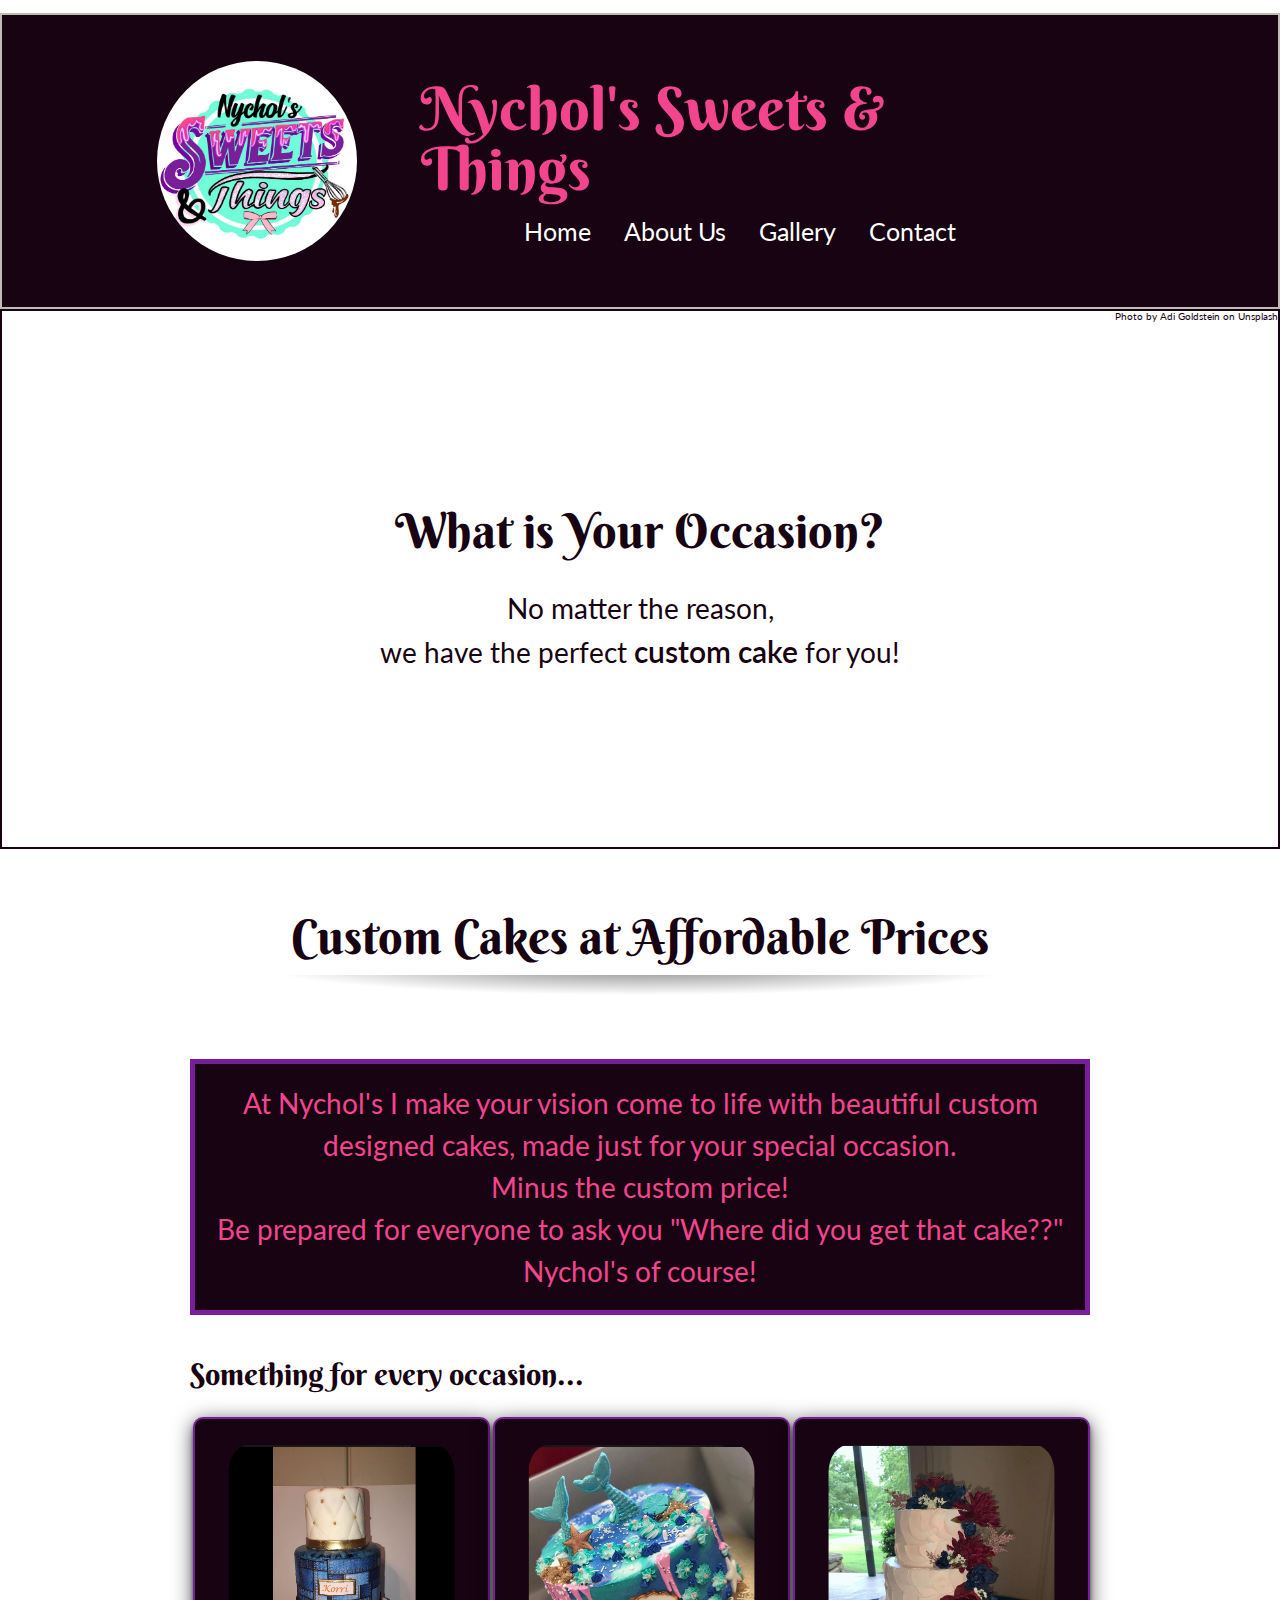
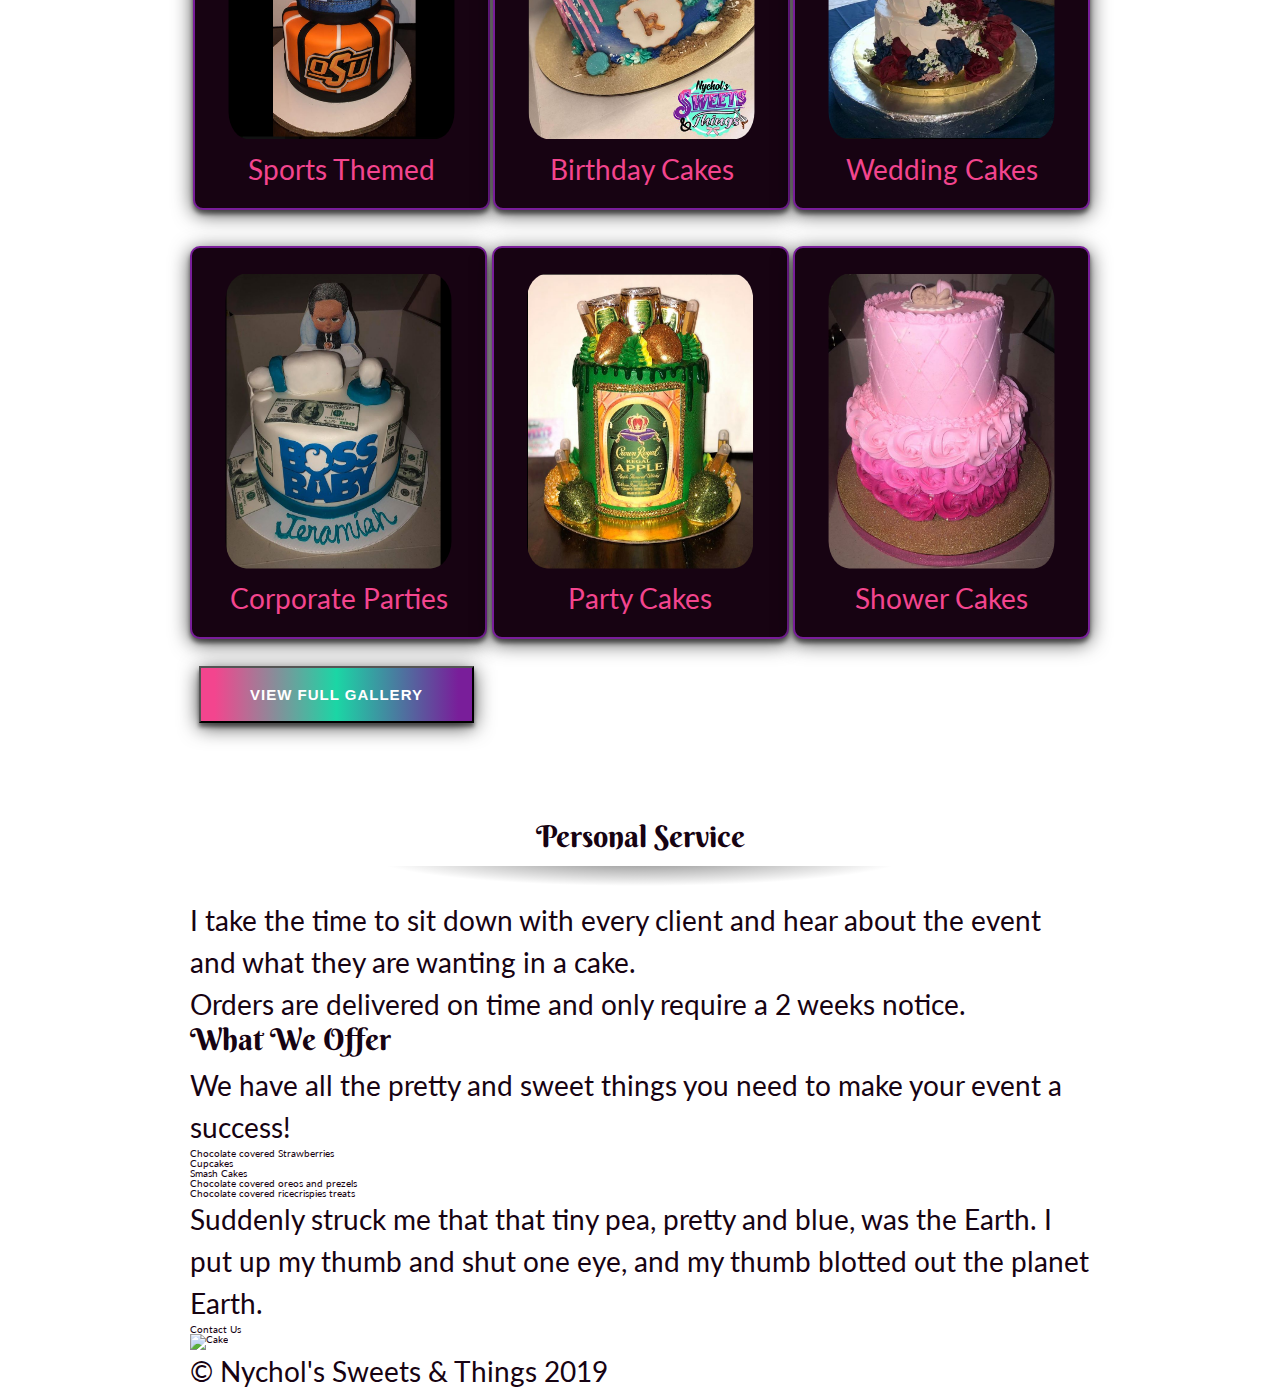
==== index.html @ e19915ef "gallery pg started header and nav" ====
<!DOCTYPE html>
<html lang="en">
  <head>
    <meta charset="utf-8">
    <meta name="viewport" content="width=device-width, initial-scale=1.0">
    <title>Nychol's Sweets & Things</title>
    <link href="https://fonts.googleapis.com/css?family=Berkshire+Swash|Lato&display=swap" rel="stylesheet">
    <link href="css/index.css" rel="stylesheet">
  </head>



 <!-- navigation -->
  <section class="nav-bar-container">
    <img class='logo' src="./resources/nycholsLogo.png" alt="Nychol's Sweets Logo"/>
    <div class='nav-bar'>
      <h1>Nychol's Sweets & Things</h1>
        <nav>
           <a href="index.html">Home</a>
           <a href="about.html">About Us</a>
           <a href="gallery.html">Gallery</a>
           <a href="contact.html">Contact</a>
        </nav>
    </div>
  </section>

  <header class='hm-header'>
    <div class="title">
      <h2>What is Your Occasion?</h2>
      <p>No matter the reason, <br> we have the perfect <span>custom cake</span> for you!</p>  
    </div>
    <figcaption class='cap-rt'>Photo by Adi Goldstein on Unsplash</figcaption>
  </header>

  <body>
    <!-- Photo by Jason Leung on Unsplash
    
    Photo by Sharon McCutcheon on Unsplash -->
    <h2>Custom Cakes at Affordable Prices</h2>
     <hr class="shine"/>
  <section class="container home">
    <div class="intro">
      
      <p>At Nychol's I make your vision come to life with beautiful custom designed cakes, 
        made just for your special occasion. <br> Minus the custom price!</p>
      <p>Be prepared for everyone to ask you "Where did you get that cake??" 
        <br>Nychol's of course!</p>
    </div>

    <h3>Something for every occasion...</h3>

    <section class="home-cakes">
      
      <div class="cakes">
        <img src="/resources/osu-cake.png" alt="OSU theme cake">
        <p>Sports Themed</p>
      </div>
      <div class="cakes">
        <img src="/resources/sea-cake.png" alt="Under the sea themed cake">
        <p>Birthday Cakes</p>
      </div>
      <div class="cakes">  
        <img src="/resources/wedding-cake.png" alt="Wedding cake">
        <p>Wedding Cakes</p>
      </div>
      <div class="cakes">  
        <img src="/resources/boss-baby-cake.png" alt="Boss Baby themed cake">
        <p>Corporate Parties</p>
      </div>
      <div class="cakes">  
        <img src="/resources/greenapple-crown.png" alt="Green Apple Crown Royle cake">
        <p>Party Cakes</p>
      </div>
      <div class="cakes">  
        <img src="/resources/Bgirl-cake.png" alt="Pink cake for baby shower">
        <p>Shower Cakes</p>
      </div>
      <button>View Full Gallery</button>
    </section>

    <h3 class='center'>Personal Service</h3>
    <hr class="shine">
   
    <section class='service'>
      <div>
        <p>I take the time to sit down with every client and hear about the event and what they are wanting in a cake.
      </div> 
      <div>
         <p>Orders are delivered on time and only require a 2 weeks notice.</p>
      </div>
      
   </section>
    
    <section >
      <div >
        <h3>What We Offer</h3>

        <p>We have all the pretty and sweet things you need to make your event a success!</p>
        <ul>
          <li>Chocolate covered Strawberries</li>
          <li>Cupcakes</li>
          <li>Smash Cakes</li>
          <li>Chocolate covered oreos and prezels</li>
          <li>Chocolate covered ricecrispies treats</li>
        </ul>
      
        <p>Suddenly struck me that that tiny pea, pretty and blue, was the Earth. I put up my thumb and shut one eye, and my thumb blotted out the planet Earth.</p>
      
        <div class="btn">
          Contact Us
        </div>
      </div>
      
      <div>
          <img src="#" alt="Cake">
      </div>

    </section>

    <footer>
      <p>&copy; Nychol's Sweets & Things 2019</p>
    </footer>

  </div>
  </section>
</body>
</html>
---- css/index.css ----
/* http://meyerweb.com/eric/tools/css/reset/ 
   v2.0 | 20110126
   License: none (public domain)
*/
html,
body,
div,
span,
applet,
object,
iframe,
h1,
h2,
h3,
h4,
h5,
h6,
p,
blockquote,
pre,
a,
abbr,
acronym,
address,
big,
cite,
code,
del,
dfn,
em,
img,
ins,
kbd,
q,
s,
samp,
small,
strike,
strong,
sub,
sup,
tt,
var,
b,
u,
i,
center,
dl,
dt,
dd,
ol,
ul,
li,
fieldset,
form,
label,
legend,
table,
caption,
tbody,
tfoot,
thead,
tr,
th,
td,
article,
aside,
canvas,
details,
embed,
figure,
figcaption,
footer,
header,
hgroup,
menu,
nav,
output,
ruby,
section,
summary,
time,
mark,
audio,
video {
  margin: 0;
  padding: 0;
  border: 0;
  font-size: 100%;
  font: inherit;
  vertical-align: baseline;
}
/* HTML5 display-role reset for older browsers */
article,
aside,
details,
figcaption,
figure,
footer,
header,
hgroup,
menu,
nav,
section {
  display: block;
}
body {
  line-height: 1;
}
ol,
ul {
  list-style: none;
}
blockquote,
q {
  quotes: none;
}
blockquote:before,
blockquote:after,
q:before,
q:after {
  content: '';
  content: none;
}
table {
  border-collapse: collapse;
  border-spacing: 0;
}
* {
  box-sizing: border-box;
}
html {
  font-size: 62.5%;
}
html,
body {
  font-family: 'Lato', sans-serif;
  color: #170312;
}
h1,
h2,
h3,
h4,
h5 {
  font-family: 'Berkshire Swash', cursive;
  color: #170312;
}
h1 {
  font-size: 6rem;
}
h2 {
  font-size: 4.8rem;
}
h3 {
  font-size: 3rem;
}
p {
  font-size: 2.8rem;
  line-height: 1.5;
}
button {
  width: 275px;
  padding: 2%;
  margin: 1%;
  background: #f3458e;
  background: linear-gradient(90deg, #f3458e 5%, #1bd6a5 50%, #791e9a 95%);
  color: #FFFFFF;
  text-shadow: #C0BCB5;
  font-weight: 700;
  font-size: 1.5rem;
  text-transform: uppercase;
  letter-spacing: 1px;
  box-shadow: 0px 4px 4px rgba(0, 0, 0, 0.5), 0px 4px 20px rgba(0, 0, 0, 0.7);
}
button:hover {
  transform: scale(1.1);
}
.container {
  max-width: 900px;
  width: 100%;
  margin: 0 auto;
}
@media (max-width:600px) {
  .container {
    max-width: 590px;
  }
}
.nav-bar-container {
  display: flex;
  flex-direction: row;
  justify-content: center;
  align-items: center;
  border: 2px solid #C0BCB5;
  width: 100vw;
  background: #170312;
  margin-top: 1%;
}
.nav-bar-container .logo {
  width: 200px;
  height: auto;
  border-radius: 50%;
}
.nav-bar-container .nav-bar {
  display: flex;
  flex-direction: column;
  justify-content: center;
  align-items: center;
  padding: 5%;
  width: 60%;
}
@media (max-width:600px) {
  .nav-bar-container .nav-bar {
    width: 500px;
  }
}
.nav-bar-container .nav-bar h1 {
  padding-bottom: 20px;
  color: #f3458e;
}
.nav-bar-container .nav-bar a {
  font-size: 2.5rem;
  padding: 15px;
  text-decoration: none;
  color: #FFFFFF;
}
.nav-bar-container .nav-bar a:hover {
  color: #f3458e;
  text-decoration: underline;
}
.hm-header {
  background: #791e9a;
  background: linear-gradient(90deg, #791e9a 0%, #71fdd8 47%, #f3458e 100%);
  background: url(https://images.unsplash.com/photo-1530103862676-de8c9debad1d?ixlib=rb-1.2.1&auto=format&fit=crop&w=750&q=80);
  background-size: cover;
  object-fit: contain;
  height: 60vh;
  color: #170312;
  margin-bottom: 5%;
  width: 100vw;
  border: 2px solid #170312;
}
.hm-header .title {
  position: absolute;
  top: 65%;
  left: 50%;
  transform: translate(-50%, -50%);
  color: #FFFFFF;
  text-align: center;
  color: #170312;
}
.hm-header .cap-rt {
  float: right;
}
.hm-header span {
  font-weight: 600;
  font-size: 3rem;
}
.hm-header h2 {
  padding: 2%;
  margin-bottom: 4%;
}
.hm-header p {
  line-height: 1.5;
  font-size: 2.8;
}
section .home-cakes {
  display: flex;
  flex-direction: rox;
  justify-content: space-between;
  align-items: center;
  flex-wrap: wrap;
}
section .home-cakes .cakes {
  width: 33%;
  padding: 2%;
  text-align: center;
  border: 2px solid #791e9a;
  background: #170312;
  color: #f3458e;
  border-radius: 10px;
  box-shadow: #C0BCB5;
  transition: transform 0.2s;
  margin: 2% 0 2% 0;
  box-shadow: 0px 4px 4px rgba(0, 0, 0, 0.5), 0px 4px 20px rgba(0, 0, 0, 0.7);
}
section .home-cakes .cakes:hover {
  transform: scale(1.1);
}
section .home-cakes img {
  width: 90%;
  height: 300px;
  border-radius: 10%;
  padding: 1%;
  margin: 2%;
}
*:before,
*:after {
  content: '';
}
hr {
  border: 0;
  margin: 1.35em auto;
  max-width: 100%;
  background-position: 50%;
  box-sizing: border-box;
}
.shine {
  height: 20px;
  width: 60%;
  background-image: radial-gradient(farthest-side at 50% -50%, hsla(0, 0%, 0%, 0.5), hsla(0, 0%, 0%, 0));
  position: relative;
}
.shine::before {
  height: 1px;
  position: absolute;
  top: -1px;
  left: 0;
  right: 0;
  background-image: linear-gradient(90deg, hsla(0, 0%, 0%, 0), hsla(0, 0%, 0%, 0.75) 50%, hsla(0, 0%, 0%, 0));
}
h2 {
  text-align: center;
}
.container {
  margin-top: 5%;
}
.container .intro {
  background: #170312;
  border: 5px solid #791e9a;
  color: #f3458e;
  text-align: center;
  padding: 2%;
  margin-bottom: 5%;
  line-height: 1.5;
}
.container h3 {
  margin-bottom: 1%;
}
.center {
  text-align: center;
  margin-top: 10%;
  font-size: 3rem;
}
.gallery-header {
  background: #791e9a;
  background: linear-gradient(90deg, #791e9a 0%, #71fdd8 47%, #f3458e 100%);
  background: url(/resources/confetti-jason-leung-unsplash.jpg);
  background-size: cover;
  object-fit: contain;
  height: 60vh;
  color: #170312;
  margin-bottom: 5%;
  width: 100vw;
  border: 2px solid #170312;
}
.gallery-header .gallery-title {
  position: absolute;
  top: 65%;
  left: 50%;
  transform: translate(-50%, -50%);
  text-align: center;
  color: #170312;
}
.gallery-header .gallery-cap-rt {
  float: right;
}
.gallery-header .gallery-h2 {
  padding: 2%;
  margin-bottom: 4%;
}
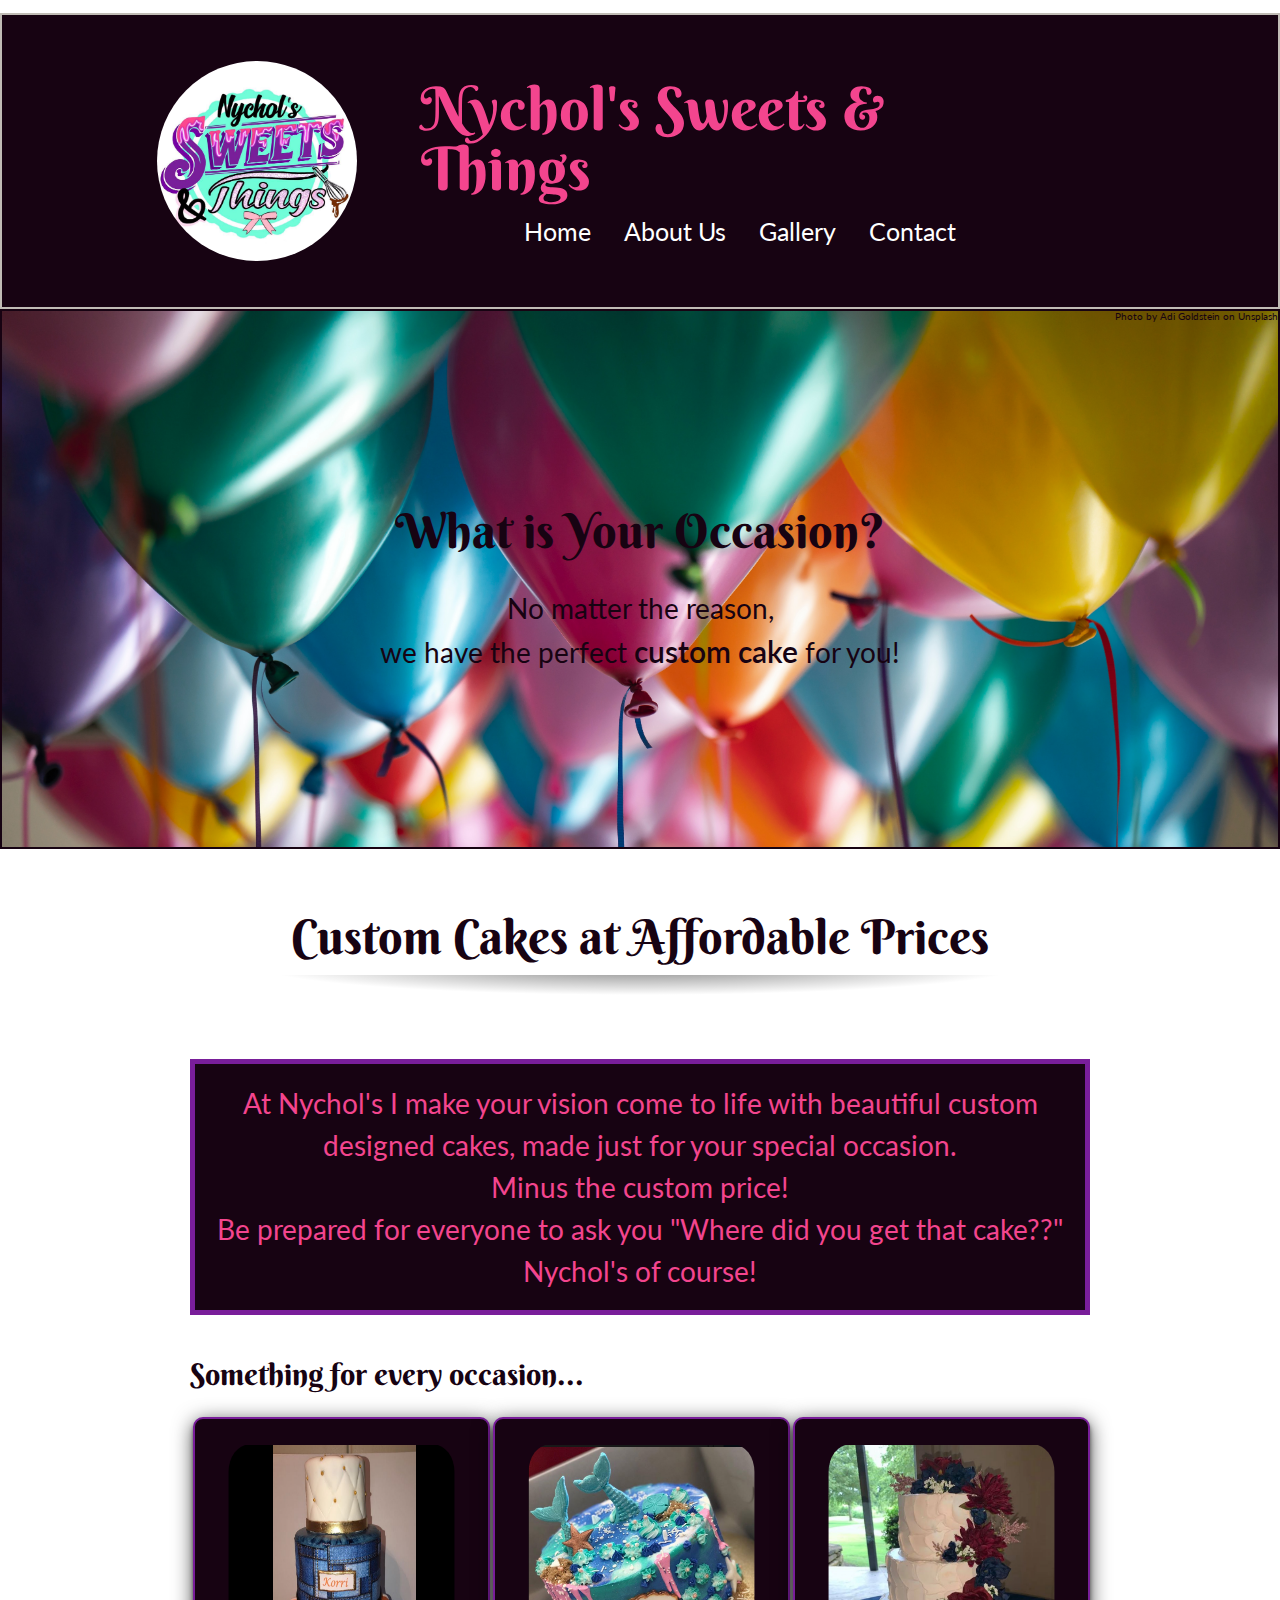
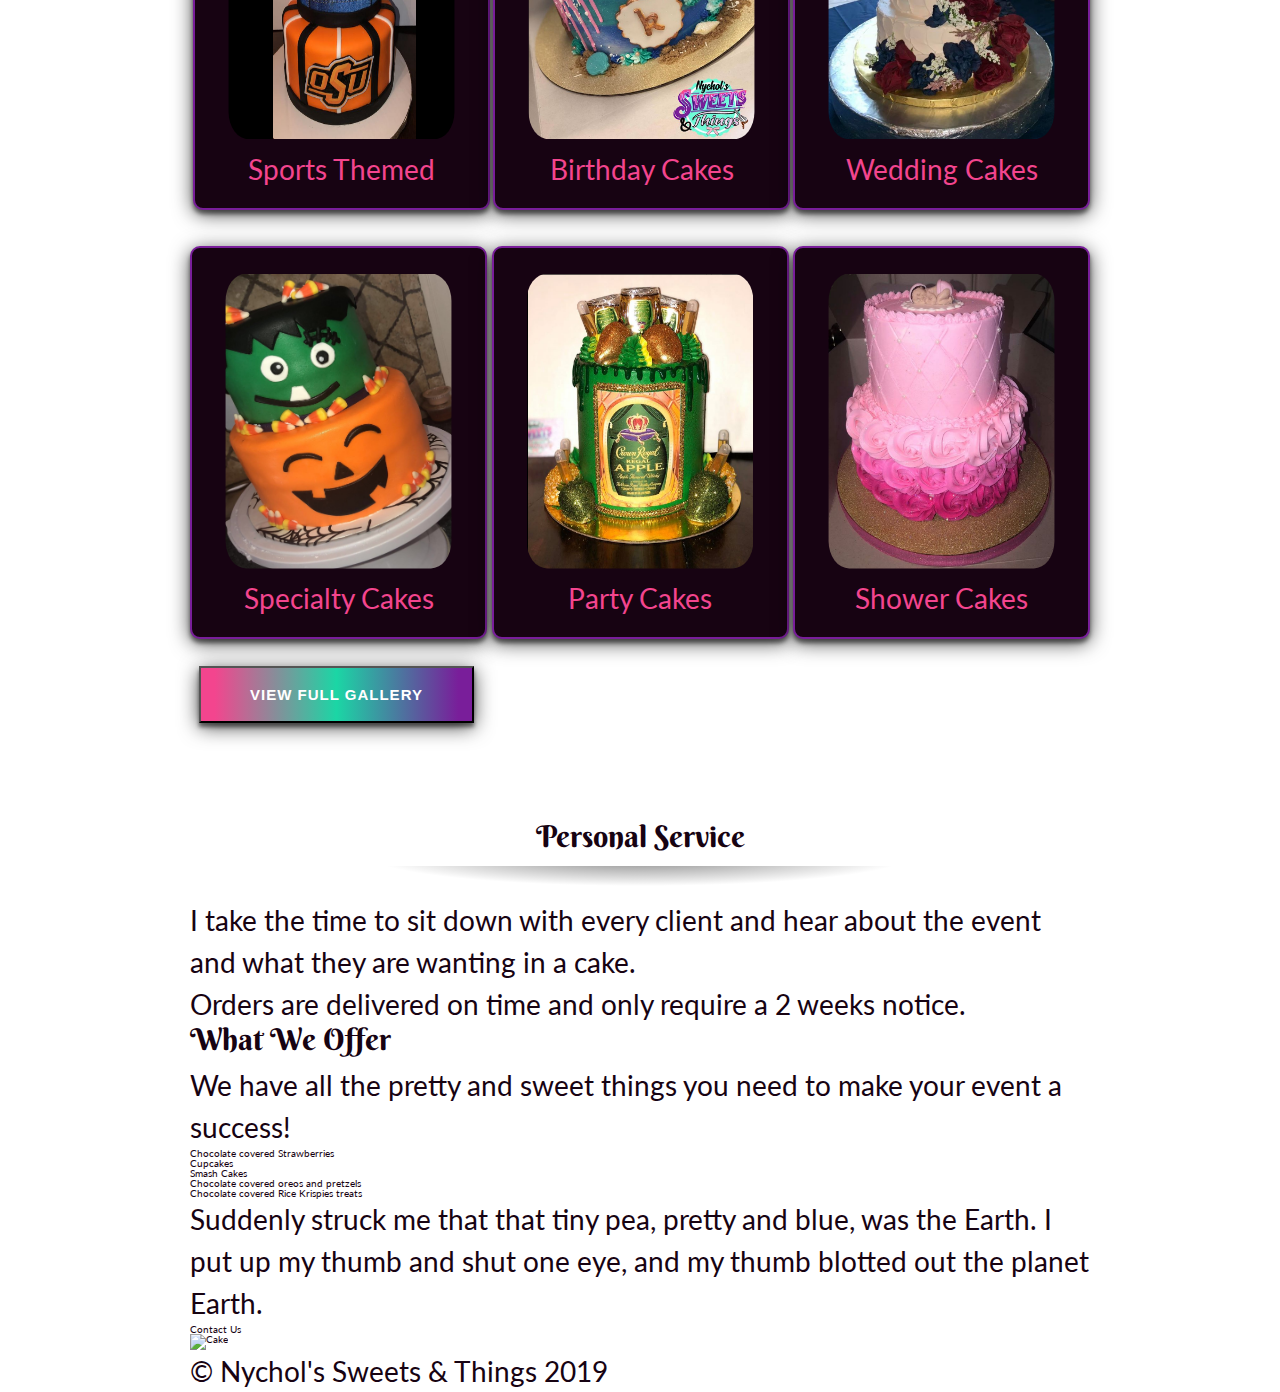
==== commit 0d9cfce9: "images added for gallery page, styled with bootstrap" ====
--- a/index.html
+++ b/index.html
@@ -12,7 +12,7 @@
 
  <!-- navigation -->
   <section class="nav-bar-container">
-    <img class='logo' src="./resources/nycholsLogo.png" alt="Nychol's Sweets Logo"/>
+    <img class='logo' src="./resources/bg-images/nycholsLogo.png" alt="Nychol's Sweets Logo"/>
     <div class='nav-bar'>
       <h1>Nychol's Sweets & Things</h1>
         <nav>
@@ -52,27 +52,27 @@
     <section class="home-cakes">
       
       <div class="cakes">
-        <img src="/resources/osu-cake.png" alt="OSU theme cake">
+        <img src="/resources/home-cakes/osu-cake.png" alt="OSU theme cake">
         <p>Sports Themed</p>
       </div>
       <div class="cakes">
-        <img src="/resources/sea-cake.png" alt="Under the sea themed cake">
+        <img src="/resources/home-cakes/sea-cake.png" alt="Under the sea themed cake">
         <p>Birthday Cakes</p>
       </div>
       <div class="cakes">  
-        <img src="/resources/wedding-cake.png" alt="Wedding cake">
+        <img src="/resources/home-cakes/wedding-cake.png" alt="Wedding cake">
         <p>Wedding Cakes</p>
       </div>
       <div class="cakes">  
-        <img src="/resources/boss-baby-cake.png" alt="Boss Baby themed cake">
-        <p>Corporate Parties</p>
+        <img src="/resources/home-cakes/hallween-cake.JPG" alt="Halloween themed cake">
+        <p>Specialty Cakes</p>
       </div>
       <div class="cakes">  
-        <img src="/resources/greenapple-crown.png" alt="Green Apple Crown Royle cake">
+        <img src="/resources/home-cakes/greenapple-crown.png" alt="Green Apple Crown Royle cake">
         <p>Party Cakes</p>
       </div>
       <div class="cakes">  
-        <img src="/resources/Bgirl-cake.png" alt="Pink cake for baby shower">
+        <img src="/resources/home-cakes/Bgirl-cake.png" alt="Pink cake for baby shower">
         <p>Shower Cakes</p>
       </div>
       <button>View Full Gallery</button>
@@ -100,8 +100,8 @@
           <li>Chocolate covered Strawberries</li>
           <li>Cupcakes</li>
           <li>Smash Cakes</li>
-          <li>Chocolate covered oreos and prezels</li>
-          <li>Chocolate covered ricecrispies treats</li>
+          <li>Chocolate covered oreos and pretzels</li>
+          <li>Chocolate covered Rice Krispies treats</li>
         </ul>
       
         <p>Suddenly struck me that that tiny pea, pretty and blue, was the Earth. I put up my thumb and shut one eye, and my thumb blotted out the planet Earth.</p>
--- a/css/index.css
+++ b/css/index.css
@@ -230,7 +230,7 @@
 .hm-header {
   background: #791e9a;
   background: linear-gradient(90deg, #791e9a 0%, #71fdd8 47%, #f3458e 100%);
-  background: url(https://images.unsplash.com/photo-1530103862676-de8c9debad1d?ixlib=rb-1.2.1&auto=format&fit=crop&w=750&q=80);
+  background: url(/resources/bg-images/balloons-adi-goldstein-unsplash.jpg);
   background-size: cover;
   object-fit: contain;
   height: 60vh;
@@ -344,7 +344,7 @@
 .gallery-header {
   background: #791e9a;
   background: linear-gradient(90deg, #791e9a 0%, #71fdd8 47%, #f3458e 100%);
-  background: url(/resources/confetti-jason-leung-unsplash.jpg);
+  background: url(/resources/bg-images/confetti-jason-leung-unsplash.jpg);
   background-size: cover;
   object-fit: contain;
   height: 60vh;
@@ -366,5 +366,21 @@
 }
 .gallery-header .gallery-h2 {
   padding: 2%;
-  margin-bottom: 4%;
-}
+  margin-bottom: 15%;
+}
+.image-gallery-section {
+  margin: 5% 2%;
+}
+.image-gallery-section .image-cards {
+  overflow: hidden;
+  margin: 2%;
+}
+.image-gallery-section .image-cards img {
+  object-fit: fill;
+  width: 250px;
+  height: 250px;
+  background: #fff;
+  box-shadow: 0px 4px 20px rgba(0, 0, 0, 0.15), 0px 4px 4px rgba(0, 0, 0, 0.05);
+  border-radius: 10%;
+  margin: 2% 0;
+}
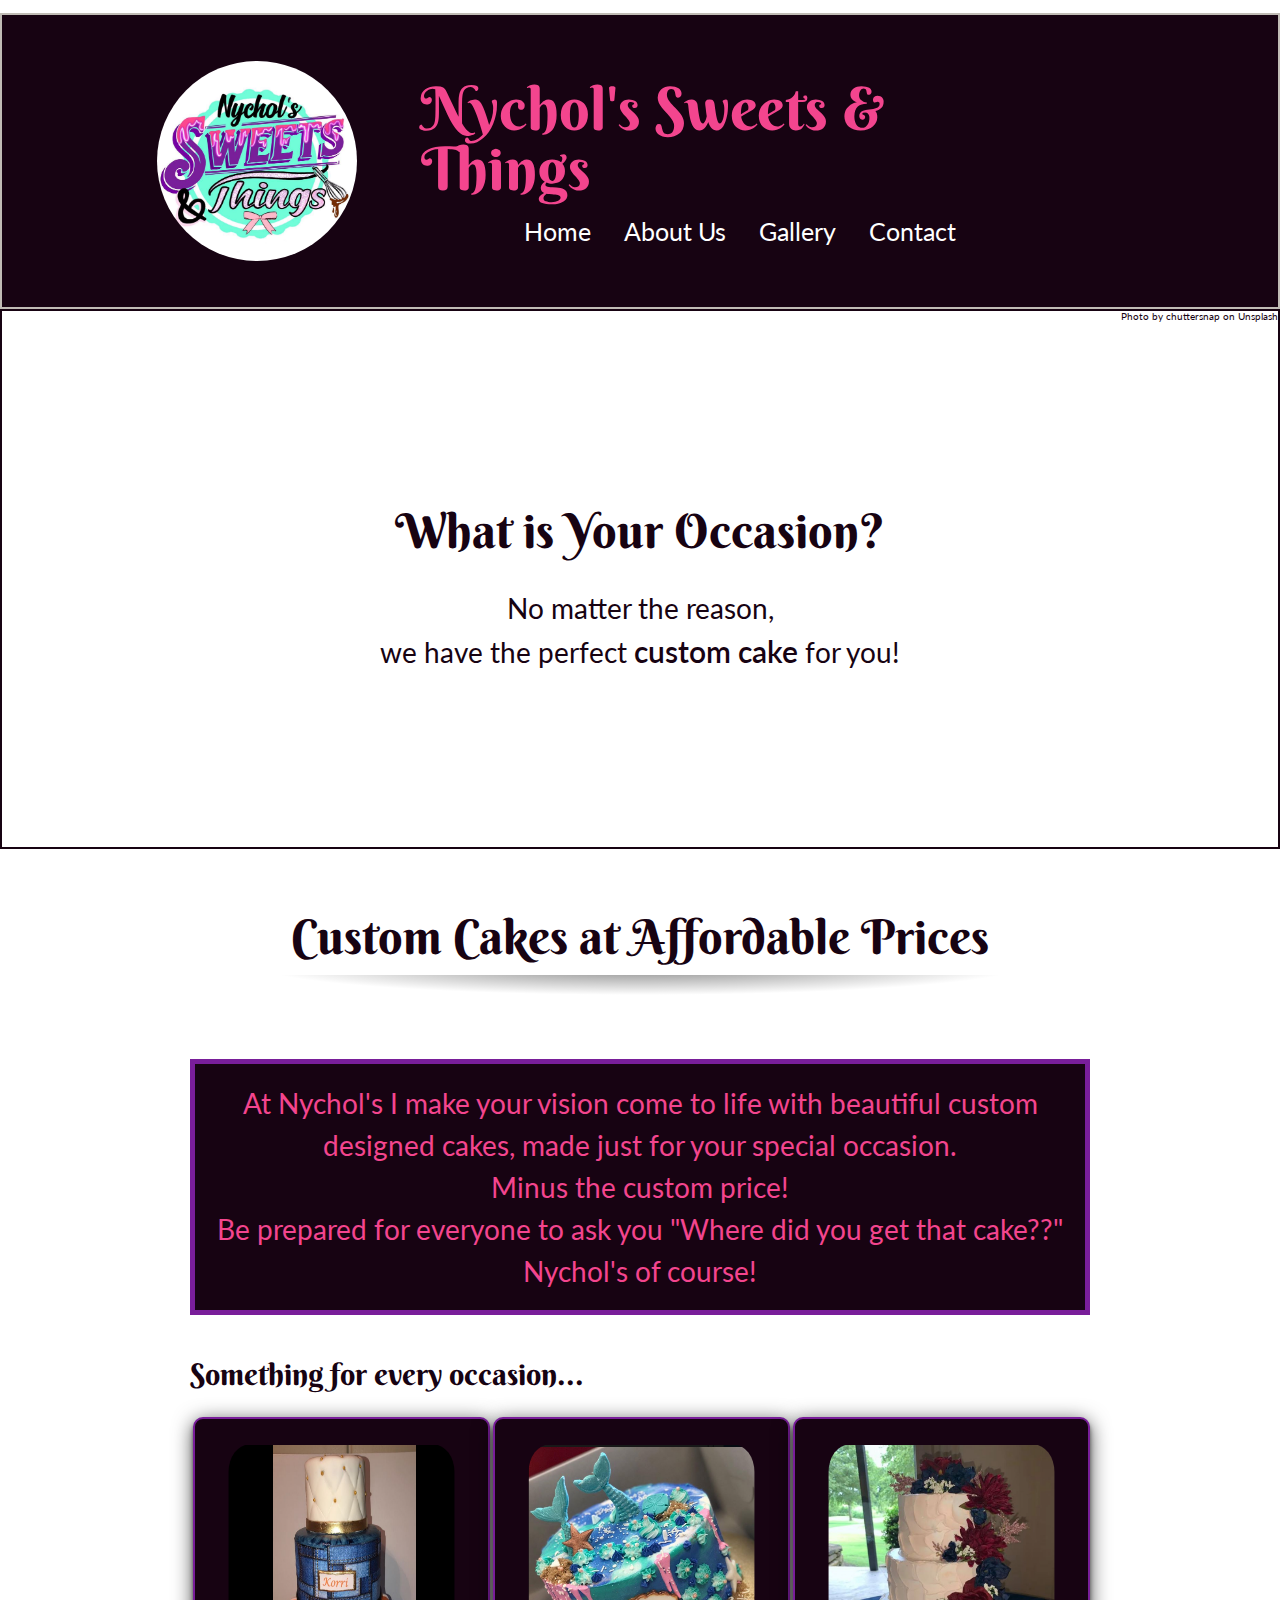
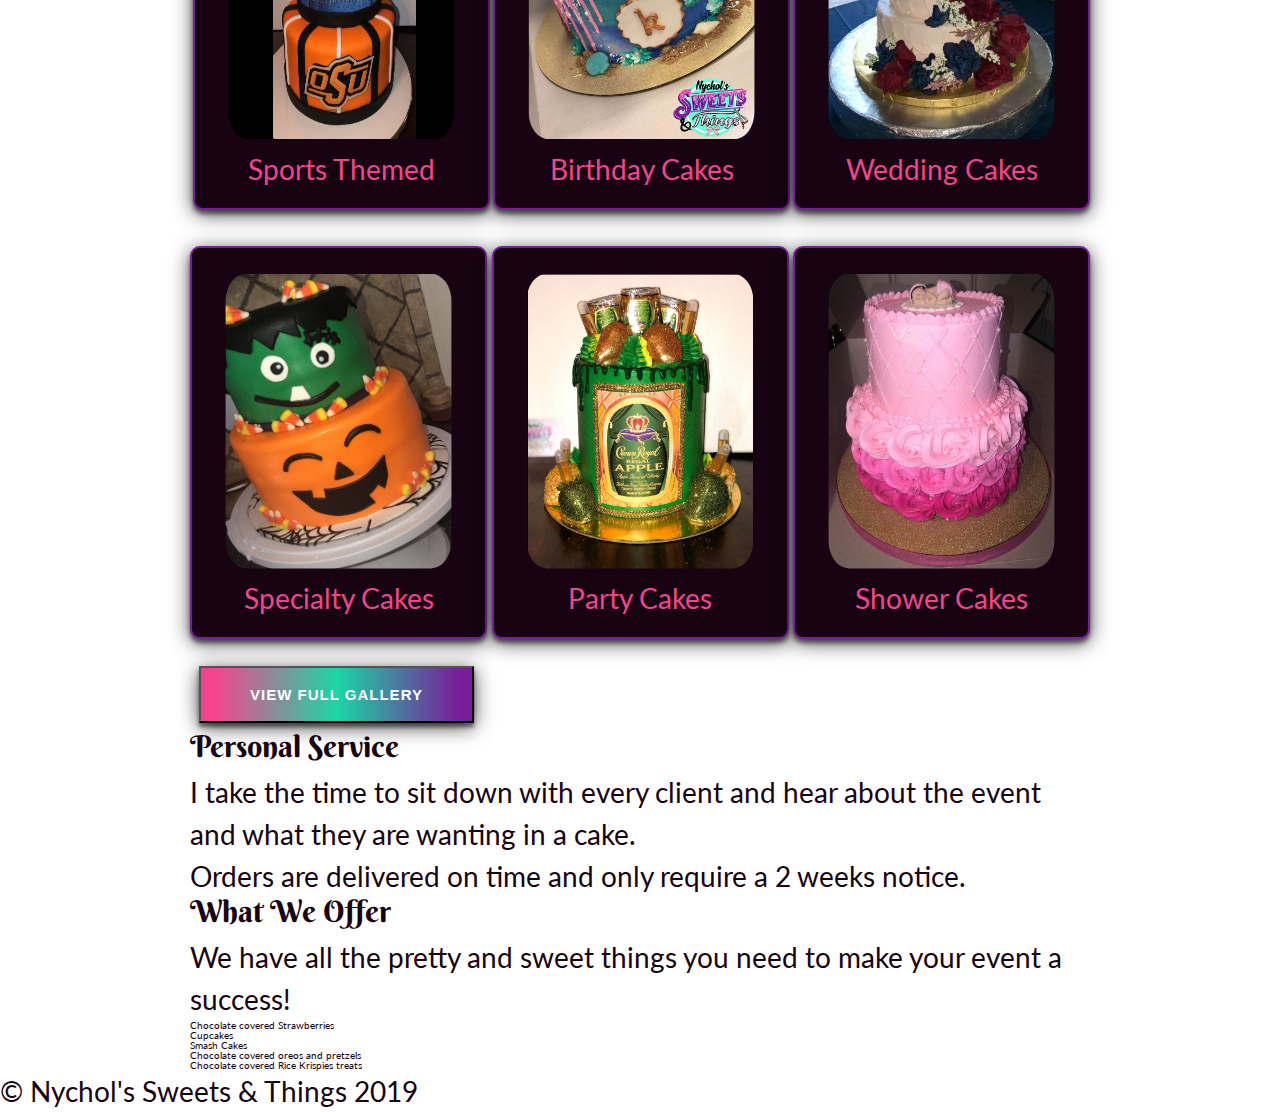
==== commit b27718d6: "styled footer, and services section" ====
--- a/index.html
+++ b/index.html
@@ -26,10 +26,10 @@
 
   <header class='hm-header'>
     <div class="title">
-      <h2>What is Your Occasion?</h2>
-      <p>No matter the reason, <br> we have the perfect <span>custom cake</span> for you!</p>  
+      <h2 class="hm-title">What is Your Occasion?</h2>
+      <p class="hm-heading-text">No matter the reason, <br> we have the perfect <span>custom cake</span> for you!</p>  
     </div>
-    <figcaption class='cap-rt'>Photo by Adi Goldstein on Unsplash</figcaption>
+    <figcaption class='cap-rt'>Photo by chuttersnap on Unsplash</figcaption>
   </header>
 
   <body>
@@ -78,23 +78,16 @@
       <button>View Full Gallery</button>
     </section>
 
-    <h3 class='center'>Personal Service</h3>
-    <hr class="shine">
-   
-    <section class='service'>
-      <div>
+    
+  <section class="service-offer-container">  
+    <div class='service'>
+      <h3 class='service-heading'>Personal Service</h3>
         <p>I take the time to sit down with every client and hear about the event and what they are wanting in a cake.
-      </div> 
-      <div>
-         <p>Orders are delivered on time and only require a 2 weeks notice.</p>
-      </div>
-      
-   </section>
+        <p>Orders are delivered on time and only require a 2 weeks notice.</p>
+    </div>
     
-    <section >
-      <div >
+    <div class='offer'>
         <h3>What We Offer</h3>
-
         <p>We have all the pretty and sweet things you need to make your event a success!</p>
         <ul>
           <li>Chocolate covered Strawberries</li>
@@ -103,25 +96,16 @@
           <li>Chocolate covered oreos and pretzels</li>
           <li>Chocolate covered Rice Krispies treats</li>
         </ul>
-      
-        <p>Suddenly struck me that that tiny pea, pretty and blue, was the Earth. I put up my thumb and shut one eye, and my thumb blotted out the planet Earth.</p>
-      
-        <div class="btn">
-          Contact Us
-        </div>
       </div>
-      
-      <div>
-          <img src="#" alt="Cake">
-      </div>
+    </div>
+  </section>
 
-    </section>
-
+    </div>
+  </section>  
     <footer>
-      <p>&copy; Nychol's Sweets & Things 2019</p>
+      <p class='copyright'>&copy; Nychol's Sweets & Things 2019</p>
     </footer>
 
-  </div>
-  </section>
+  
 </body>
 </html>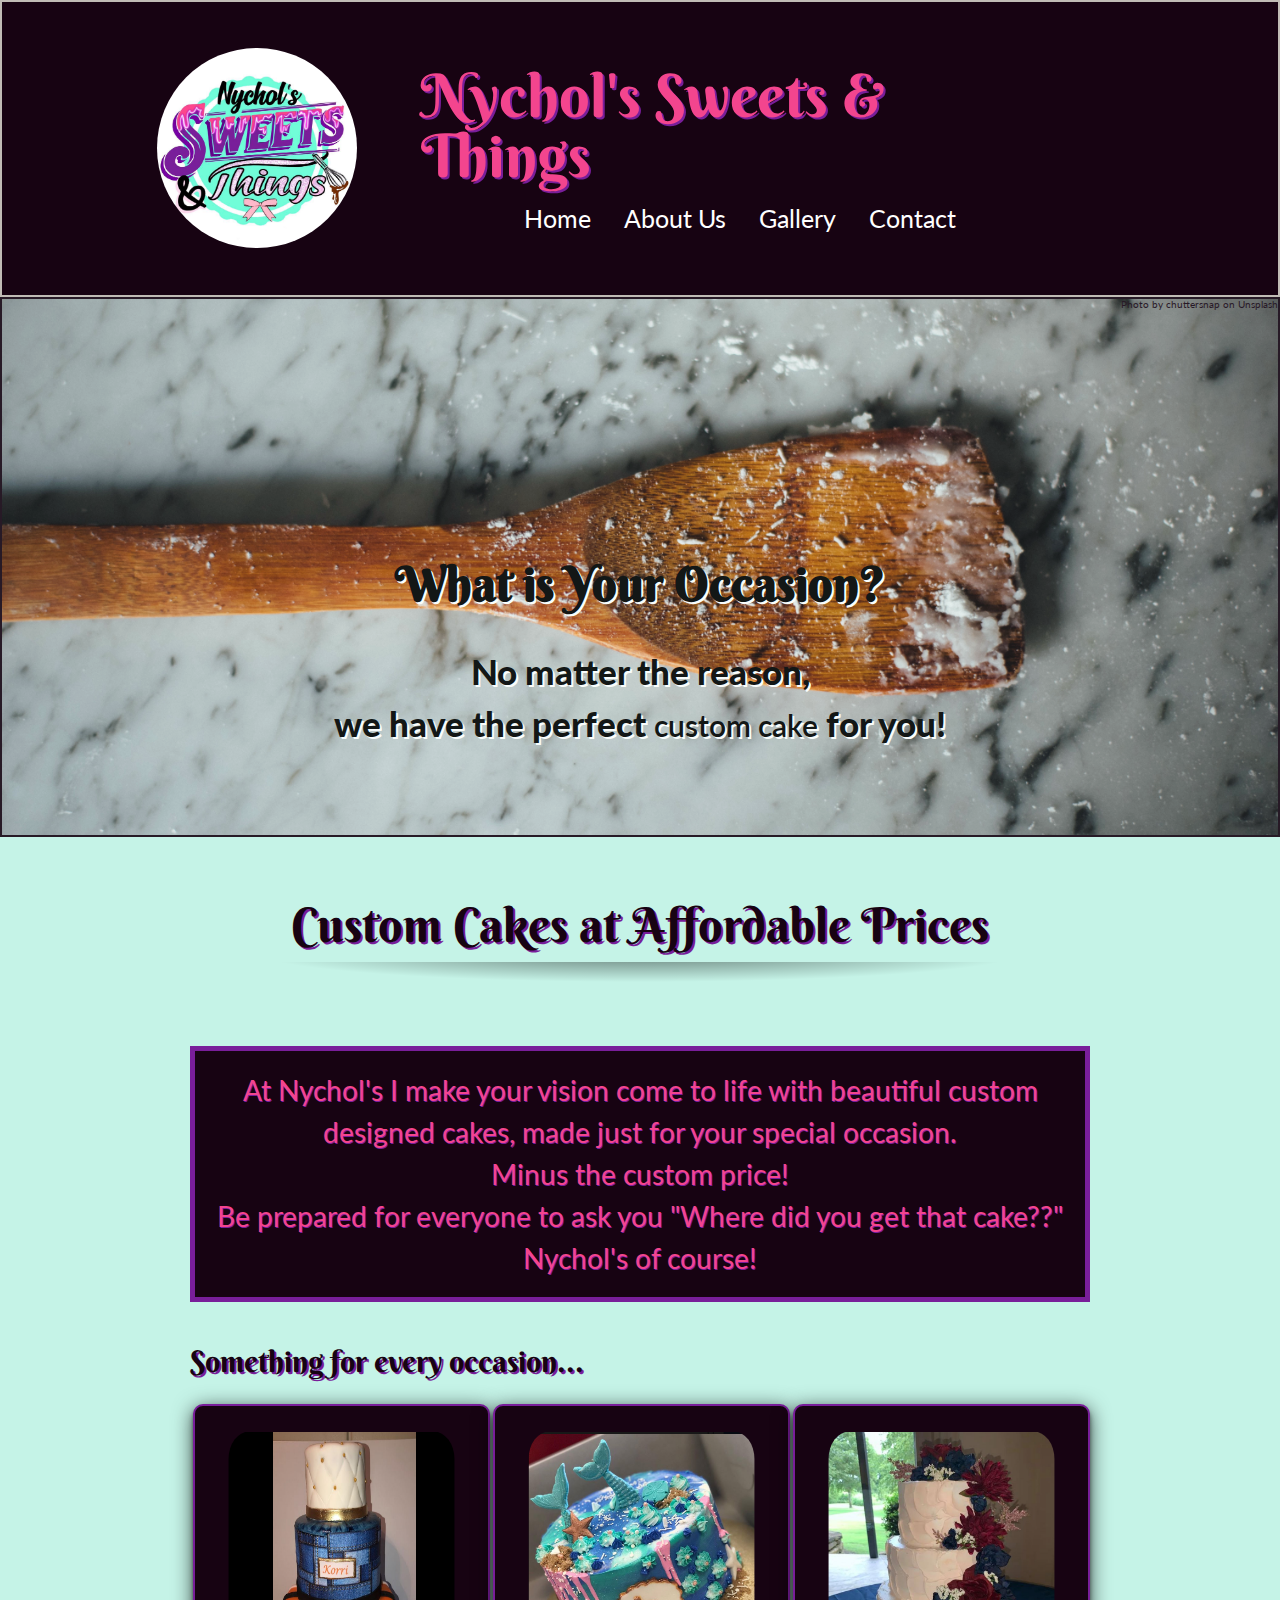
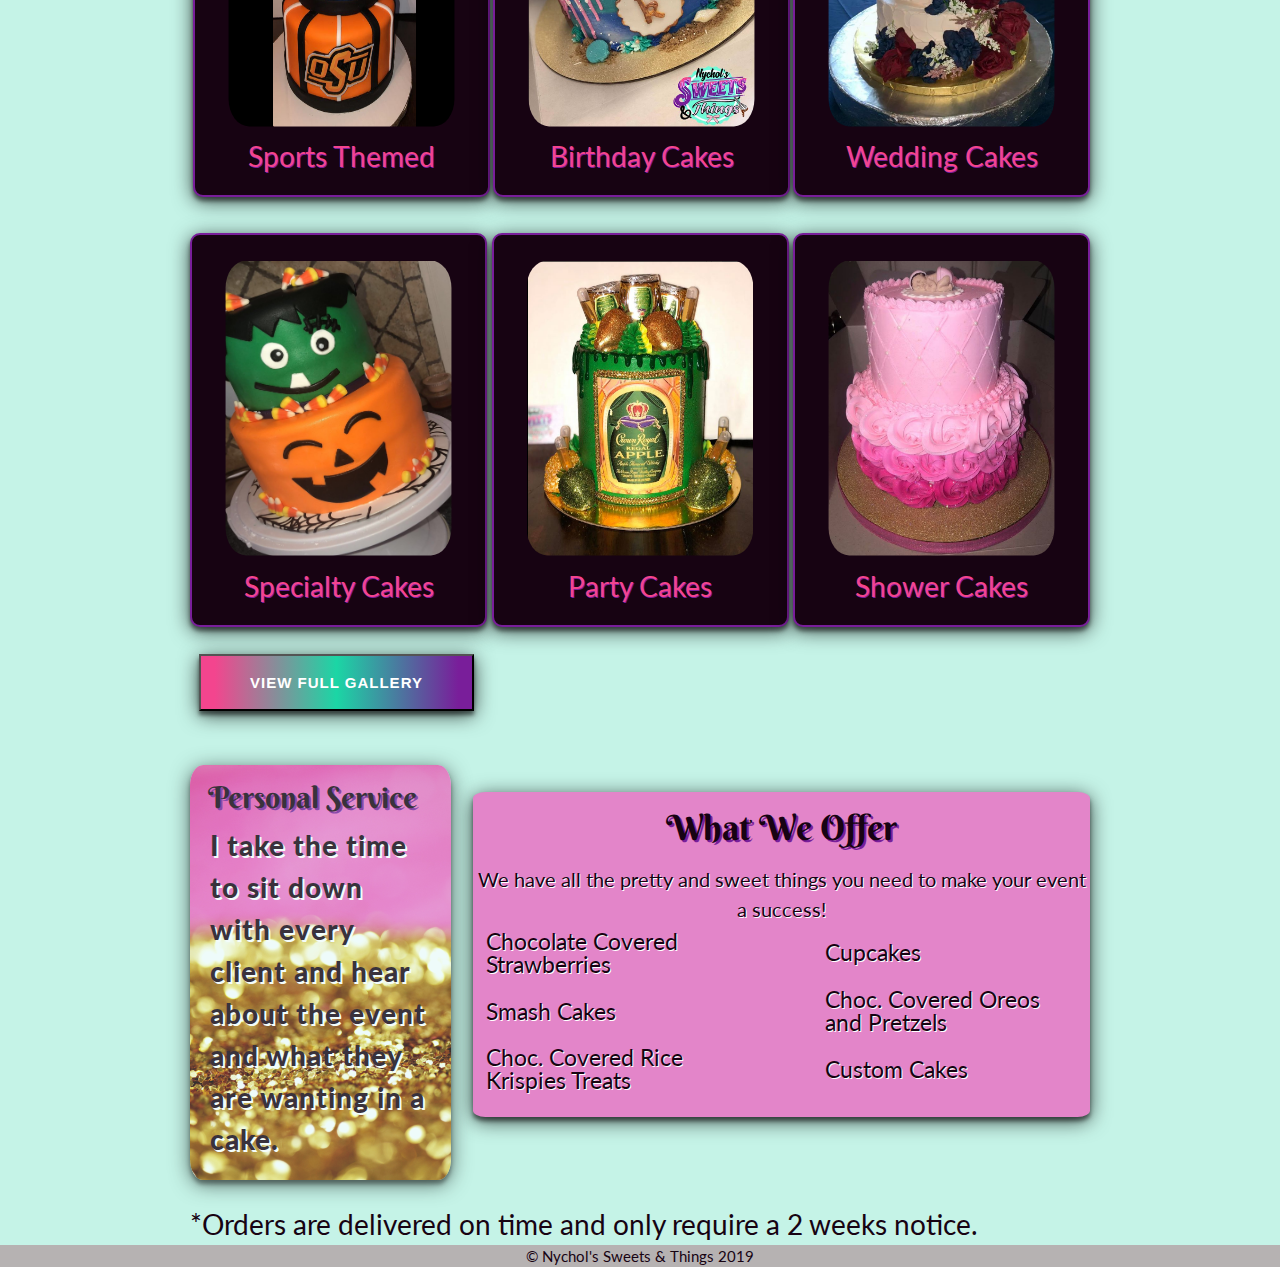
==== commit aeff4724: "finished styling offer section" ====
--- a/index.html
+++ b/index.html
@@ -83,23 +83,24 @@
     <div class='service'>
       <h3 class='service-heading'>Personal Service</h3>
         <p>I take the time to sit down with every client and hear about the event and what they are wanting in a cake.
-        <p>Orders are delivered on time and only require a 2 weeks notice.</p>
+        
     </div>
     
     <div class='offer'>
-        <h3>What We Offer</h3>
-        <p>We have all the pretty and sweet things you need to make your event a success!</p>
+        <h3 class='offer-heading'>What We Offer</h3>
+        <p class='offer-text'>We have all the pretty and sweet things you need to make your event a success!</p>
         <ul>
-          <li>Chocolate covered Strawberries</li>
-          <li>Cupcakes</li>
+          <li>Chocolate Covered Strawberries</li>
+          <li class='right'>Cupcakes</li>
           <li>Smash Cakes</li>
-          <li>Chocolate covered oreos and pretzels</li>
-          <li>Chocolate covered Rice Krispies treats</li>
+          <li class='right'>Choc. Covered Oreos and Pretzels</li>
+          <li>Choc. Covered Rice Krispies Treats</li>
+          <li class='right'>Custom Cakes</li>
         </ul>
       </div>
     </div>
   </section>
-
+  <p>*Orders are delivered on time and only require a 2 weeks notice.</p>
     </div>
   </section>  
     <footer>
--- a/css/index.css
+++ b/css/index.css
@@ -131,11 +131,13 @@
 }
 html {
   font-size: 62.5%;
+  background-color: #c5f3e7;
 }
 html,
 body {
   font-family: 'Lato', sans-serif;
   color: #170312;
+  background-color: #c5f3e7;
 }
 h1,
 h2,
@@ -144,6 +146,7 @@
 h5 {
   font-family: 'Berkshire Swash', cursive;
   color: #170312;
+  text-shadow: 2px 2px #791e9a;
 }
 h1 {
   font-size: 6rem;
@@ -193,7 +196,6 @@
   border: 2px solid #C0BCB5;
   width: 100vw;
   background: #170312;
-  margin-top: 1%;
 }
 .nav-bar-container .logo {
   width: 200px;
@@ -216,6 +218,7 @@
 .nav-bar-container .nav-bar h1 {
   padding-bottom: 20px;
   color: #f3458e;
+  text-shadow: 2px 2px #791e9a;
 }
 .nav-bar-container .nav-bar a {
   font-size: 2.5rem;
@@ -230,23 +233,29 @@
 .hm-header {
   background: #791e9a;
   background: linear-gradient(90deg, #791e9a 0%, #71fdd8 47%, #f3458e 100%);
-  background: url(/resources/bg-images/balloons-adi-goldstein-unsplash.jpg);
+  background: url(/resources/bg-images/chuttersnap-spoon-unsplash.jpg);
   background-size: cover;
-  object-fit: contain;
+  background-position: center;
+  object-fit: fill;
   height: 60vh;
-  color: #170312;
   margin-bottom: 5%;
   width: 100vw;
   border: 2px solid #170312;
+  opacity: 0.9;
 }
 .hm-header .title {
   position: absolute;
   top: 65%;
   left: 50%;
   transform: translate(-50%, -50%);
-  color: #FFFFFF;
-  text-align: center;
-  color: #170312;
+  color: black;
+  font-weight: 900;
+  text-align: center;
+  margin-top: 5%;
+}
+.hm-header .hm-title {
+  color: black;
+  font-weight: 900;
 }
 .hm-header .cap-rt {
   float: right;
@@ -258,10 +267,22 @@
 .hm-header h2 {
   padding: 2%;
   margin-bottom: 4%;
-}
-.hm-header p {
+  text-shadow: 2px 2px #ffffff;
+}
+.hm-header .hm-heading-text {
   line-height: 1.5;
-  font-size: 2.8;
+  font-size: 3.5rem;
+  font-weight: 900;
+  letter-spacing: 0.1;
+  text-shadow: 2px 2px #ffffff;
+}
+footer {
+  background-color: #b6b2b2;
+  text-align: center;
+  font-size: 0.5rem;
+}
+footer .copyright {
+  font-size: 1.5rem;
 }
 section .home-cakes {
   display: flex;
@@ -277,6 +298,7 @@
   border: 2px solid #791e9a;
   background: #170312;
   color: #f3458e;
+  text-shadow: 1px 1px #791e9a;
   border-radius: 10px;
   box-shadow: #C0BCB5;
   transition: transform 0.2s;
@@ -284,7 +306,8 @@
   box-shadow: 0px 4px 4px rgba(0, 0, 0, 0.5), 0px 4px 20px rgba(0, 0, 0, 0.7);
 }
 section .home-cakes .cakes:hover {
-  transform: scale(1.1);
+  transform: scale(1.5);
+  transition-timing-function: ease;
 }
 section .home-cakes img {
   width: 90%;
@@ -332,6 +355,7 @@
   padding: 2%;
   margin-bottom: 5%;
   line-height: 1.5;
+  text-shadow: 1px 1px #791e9a;
 }
 .container h3 {
   margin-bottom: 1%;
@@ -340,13 +364,80 @@
   text-align: center;
   margin-top: 10%;
   font-size: 3rem;
+}
+.service-offer-container {
+  display: flex;
+}
+.service-offer-container .service {
+  background-image: url(/resources/bg-images/glitter-sharon-mccutcheon-unsplash.jpg);
+  background-size: cover;
+  object-fit: fill;
+  background-position: center;
+  width: 60%;
+  margin: 2.5%;
+  padding: 2%;
+  margin-left: 0;
+  margin-top: 5%;
+  border-radius: 5%;
+  box-shadow: 0px 4px 4px rgba(0, 0, 0, 0.5), 0px 4px 20px rgba(0, 0, 0, 0.7);
+  opacity: 0.8;
+}
+.service-offer-container .service .service-heading {
+  font-size: 3rem;
+  text-shadow: 2px 2px #791e9a;
+  padding-bottom: 3%;
+  margin-bottom: 1%;
+}
+.service-offer-container .service p {
+  font-weight: 900;
+  font-size: 2.8rem;
+  text-shadow: 2px 2px #FFFFFF;
+  letter-spacing: 1px;
+  padding: 1%;
+}
+.service-offer-container .offer {
+  background-color: #E385C9;
+  margin-top: 8%;
+  border-radius: 2%;
+  box-shadow: 0px 4px 4px rgba(0, 0, 0, 0.5), 0px 4px 20px rgba(0, 0, 0, 0.7);
+  height: 325px;
+}
+.service-offer-container .offer .offer-heading {
+  text-align: center;
+  padding: 2%;
+  margin: 1%;
+  font-size: 3.5rem;
+}
+.service-offer-container .offer .offer-text {
+  text-align: center;
+  font-size: 2rem;
+  text-shadow: 1px 1px #FFFFFF;
+}
+.service-offer-container .offer ul {
+  display: flex;
+  flex-direction: row;
+  flex-wrap: wrap;
+  justify-content: flex-start;
+  align-items: center;
+}
+.service-offer-container .offer ul li {
+  width: 40%;
+  font-size: 2.3rem;
+  text-shadow: 1px 1px #FFFFFF;
+  padding: 1%;
+  letter-spacing: 0;
+  margin-left: 1%;
+}
+.service-offer-container .offer ul .right {
+  margin-left: 15%;
 }
 .gallery-header {
   background: #791e9a;
   background: linear-gradient(90deg, #791e9a 0%, #71fdd8 47%, #f3458e 100%);
-  background: url(/resources/bg-images/confetti-jason-leung-unsplash.jpg);
+  background: url(/resources/speciality-cakes/FB-field-cake.JPG);
   background-size: cover;
-  object-fit: contain;
+  background-position: center;
+  object-fit: fill;
   height: 60vh;
   color: #170312;
   margin-bottom: 5%;
@@ -361,12 +452,17 @@
   text-align: center;
   color: #170312;
 }
-.gallery-header .gallery-cap-rt {
-  float: right;
-}
 .gallery-header .gallery-h2 {
   padding: 2%;
   margin-bottom: 15%;
+  text-shadow: 2px 2px #FFFFFF;
+  font-weight: 900;
+  font-size: 4rem;
+}
+.gallery-header .gallery-heading-text {
+  font-weight: bold;
+  text-shadow: 2px 2px #FFFFFF;
+  font-size: 3rem;
 }
 .image-gallery-section {
   margin: 5% 2%;
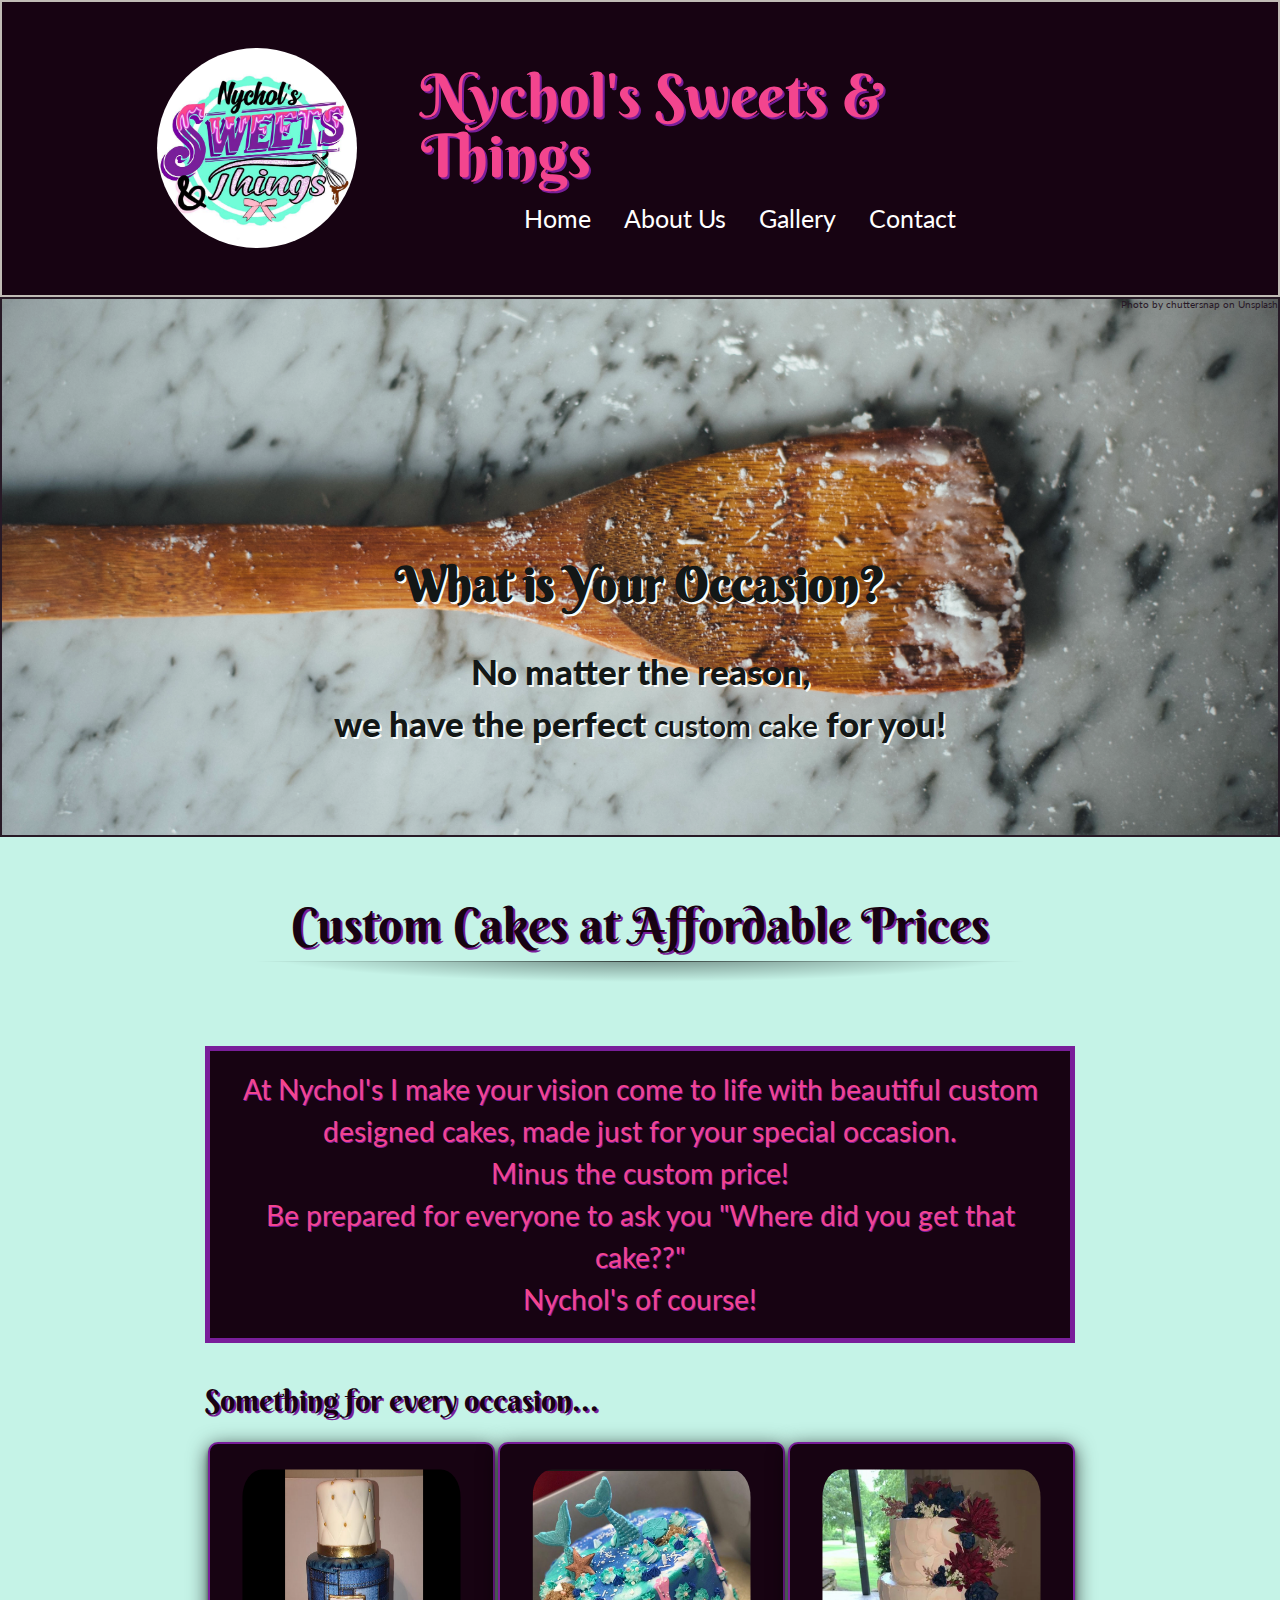
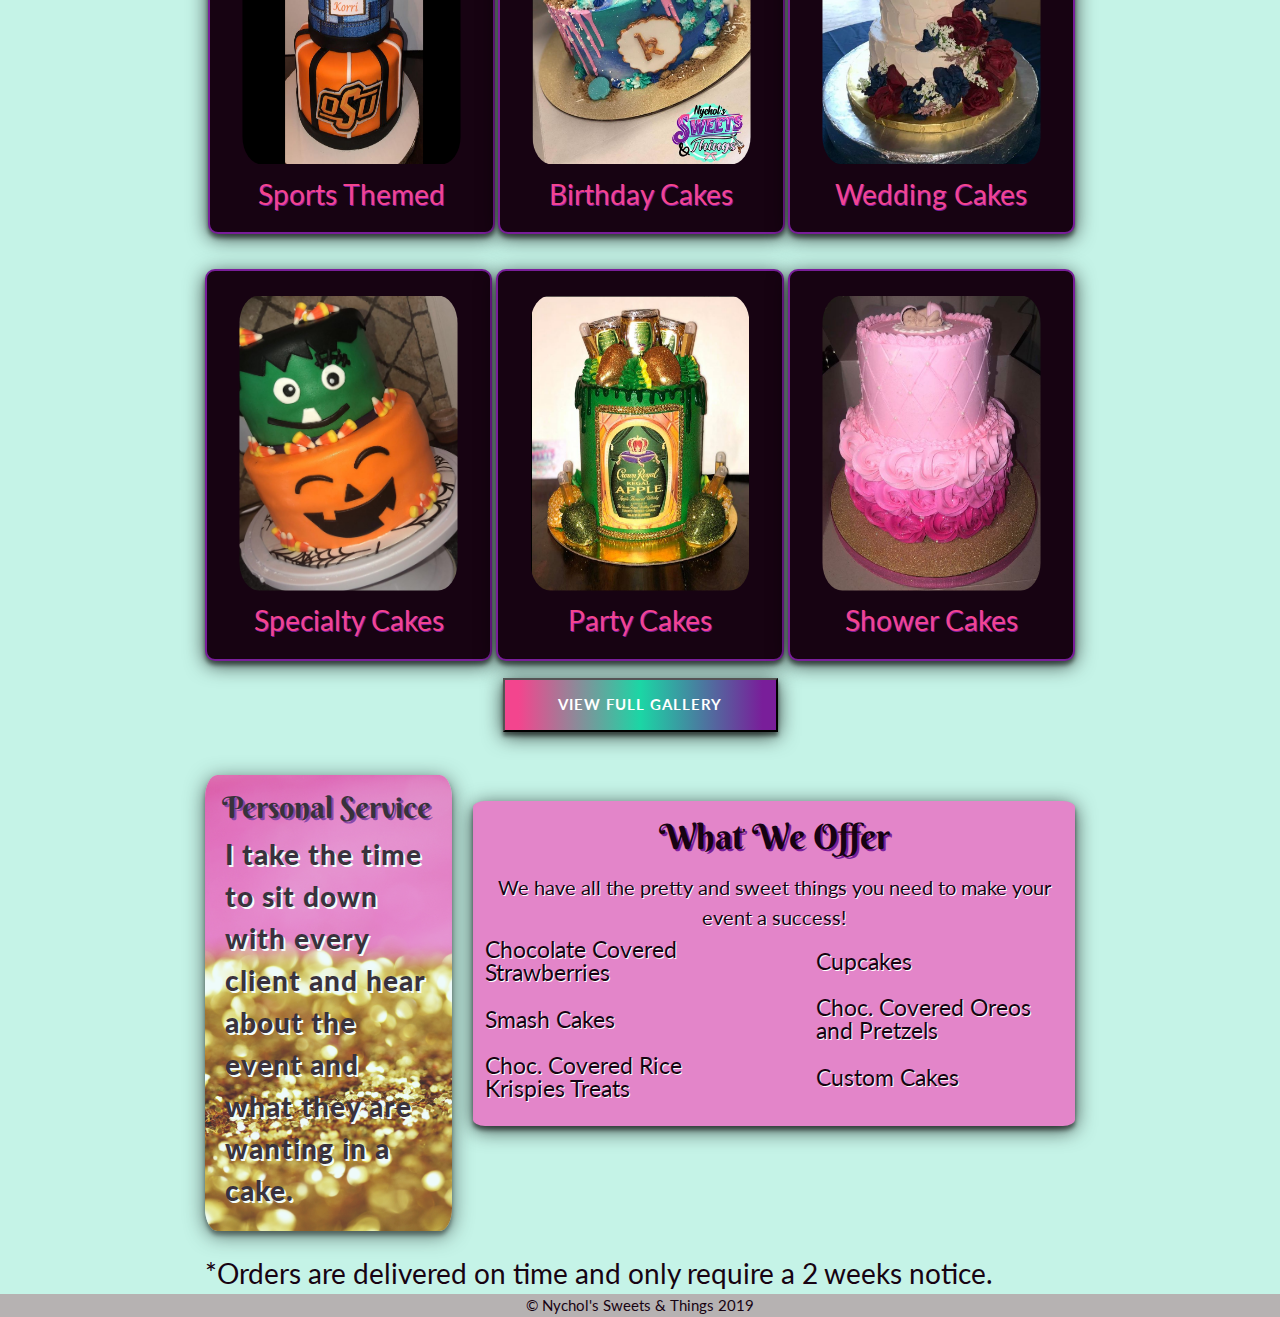
==== commit 1fcf60be: "mobile and tablet styles done for gallery and home pages" ====
--- a/index.html
+++ b/index.html
@@ -4,6 +4,7 @@
     <meta charset="utf-8">
     <meta name="viewport" content="width=device-width, initial-scale=1.0">
     <title>Nychol's Sweets & Things</title>
+    <link href="https://stackpath.bootstrapcdn.com/bootstrap/4.3.1/css/bootstrap.min.css" rel="stylesheet" integrity="sha384-ggOyR0iXCbMQv3Xipma34MD+dH/1fQ784/j6cY/iJTQUOhcWr7x9JvoRxT2MZw1T" crossorigin="anonymous">
     <link href="https://fonts.googleapis.com/css?family=Berkshire+Swash|Lato&display=swap" rel="stylesheet">
     <link href="css/index.css" rel="stylesheet">
   </head>
@@ -22,8 +23,25 @@
            <a href="contact.html">Contact</a>
         </nav>
     </div>
+
+    <!-- mobile dropdown nav menu -->
+    <div class="dropdown">
+        <a class="btn btn-secondary dropdown-toggle" href="#" role="button" id="dropdownMenuLink" data-toggle="dropdown" aria-haspopup="true" aria-expanded="false">
+          Navigation Menu
+        </a>
+      
+        <div class="dropdown-menu" aria-labelledby="dropdownMenuLink">
+          <a class="dropdown-item" href="index.html">Home</a>
+          <a class="dropdown-item" href="about.html">About Us</a>
+          <a class="dropdown-item" href="gallery.html">Gallery</a>
+          <a class="dropdown-item" href="contact.html">Contact Us</a>
+        </div>
+      </div>
+
   </section>
 
+  <!-- Header image and text -->
+  
   <header class='hm-header'>
     <div class="title">
       <h2 class="hm-title">What is Your Occasion?</h2>
@@ -33,9 +51,7 @@
   </header>
 
   <body>
-    <!-- Photo by Jason Leung on Unsplash
     
-    Photo by Sharon McCutcheon on Unsplash -->
     <h2>Custom Cakes at Affordable Prices</h2>
      <hr class="shine"/>
   <section class="container home">
@@ -103,10 +119,18 @@
   <p>*Orders are delivered on time and only require a 2 weeks notice.</p>
     </div>
   </section>  
+    <section class="contact">
+
+    </section>
     <footer>
       <p class='copyright'>&copy; Nychol's Sweets & Things 2019</p>
     </footer>
 
+    <script src="https://code.jquery.com/jquery-3.4.1.min.js" integrity="sha256-CSXorXvZcTkaix6Yvo6HppcZGetbYMGWSFlBw8HfCJo="
+    crossorigin="anonymous"></script>
+  <script src="https://cdn.jsdelivr.net/npm/popper.js@1.16.0/dist/umd/popper.min.js" integrity="sha384-Q6E9RHvbIyZFJoft+2mJbHaEWldlvI9IOYy5n3zV9zzTtmI3UksdQRVvoxMfooAo" crossorigin="anonymous"></script>
+  <script src="https://stackpath.bootstrapcdn.com/bootstrap/4.4.0/js/bootstrap.min.js" integrity="sha384-3qaqj0lc6sV/qpzrc1N5DC6i1VRn/HyX4qdPaiEFbn54VjQBEU341pvjz7Dv3n6P" crossorigin="anonymous"></script>
+  <script type='text/javascript' src='js/scripts.js'></script>
   
 </body>
 </html>--- a/css/index.css
+++ b/css/index.css
@@ -161,6 +161,11 @@
   font-size: 2.8rem;
   line-height: 1.5;
 }
+@media (max-width:600px) {
+  nav {
+    display: none;
+  }
+}
 button {
   width: 275px;
   padding: 2%;
@@ -174,6 +179,7 @@
   text-transform: uppercase;
   letter-spacing: 1px;
   box-shadow: 0px 4px 4px rgba(0, 0, 0, 0.5), 0px 4px 20px rgba(0, 0, 0, 0.7);
+  margin: 0 auto;
 }
 button:hover {
   transform: scale(1.1);
@@ -197,10 +203,21 @@
   width: 100vw;
   background: #170312;
 }
+@media (max-width:600px) {
+  .nav-bar-container {
+    flex-direction: column;
+    justify-content: center;
+  }
+}
 .nav-bar-container .logo {
   width: 200px;
   height: auto;
   border-radius: 50%;
+}
+@media (max-width:600px) {
+  .nav-bar-container .logo {
+    width: 100px;
+  }
 }
 .nav-bar-container .nav-bar {
   display: flex;
@@ -210,11 +227,6 @@
   padding: 5%;
   width: 60%;
 }
-@media (max-width:600px) {
-  .nav-bar-container .nav-bar {
-    width: 500px;
-  }
-}
 .nav-bar-container .nav-bar h1 {
   padding-bottom: 20px;
   color: #f3458e;
@@ -229,6 +241,37 @@
 .nav-bar-container .nav-bar a:hover {
   color: #f3458e;
   text-decoration: underline;
+}
+.nav-bar-container .dropdown {
+  display: none;
+}
+@media (max-width:600px) {
+  .nav-bar-container .dropdown {
+    display: block;
+    margin: 1% auto;
+  }
+}
+.nav-bar-container .dropdown .btn {
+  background: #f3458e;
+  background: linear-gradient(90deg, #f3458e 5%, #1bd6a5 50%, #791e9a 95%);
+  font-size: 2rem;
+  font-weight: 900;
+  width: 200px;
+  padding: 2%;
+  border: 0;
+  box-shadow: 0px 4px 4px rgba(0, 0, 0, 0.5), 0px 4px 20px rgba(0, 0, 0, 0.7);
+}
+.nav-bar-container .dropdown .dropdown-menu {
+  background: #170312;
+  width: 200px;
+}
+.nav-bar-container .dropdown .dropdown-menu .dropdown-item {
+  font-size: 1.8rem;
+  color: #FFFFFF;
+  padding: 3%;
+}
+.nav-bar-container .dropdown .dropdown-menu .dropdown-item:hover {
+  color: #f3458e;
 }
 .hm-header {
   background: #791e9a;
@@ -243,6 +286,11 @@
   border: 2px solid #170312;
   opacity: 0.9;
 }
+@media (max-width:600px) {
+  .hm-header {
+    height: 100vh;
+  }
+}
 .hm-header .title {
   position: absolute;
   top: 65%;
@@ -253,6 +301,16 @@
   text-align: center;
   margin-top: 5%;
 }
+@media (max-width:800px) {
+  .hm-header .title {
+    margin-top: 0;
+  }
+}
+@media (max-width:600px) {
+  .hm-header .title {
+    margin-top: 65%;
+  }
+}
 .hm-header .hm-title {
   color: black;
   font-weight: 900;
@@ -286,10 +344,16 @@
 }
 section .home-cakes {
   display: flex;
-  flex-direction: rox;
+  flex-direction: row;
   justify-content: space-between;
   align-items: center;
   flex-wrap: wrap;
+}
+@media (max-width:800px) {
+  section .home-cakes {
+    flex-direction: column;
+    justify-content: center;
+  }
 }
 section .home-cakes .cakes {
   width: 33%;
@@ -309,6 +373,11 @@
   transform: scale(1.5);
   transition-timing-function: ease;
 }
+@media (max-width:800px) {
+  section .home-cakes .cakes {
+    width: 80%;
+  }
+}
 section .home-cakes img {
   width: 90%;
   height: 300px;
@@ -368,6 +437,13 @@
 .service-offer-container {
   display: flex;
 }
+@media (max-width:800px) {
+  .service-offer-container {
+    flex-direction: column;
+    justify-content: center;
+    align-items: center;
+  }
+}
 .service-offer-container .service {
   background-image: url(/resources/bg-images/glitter-sharon-mccutcheon-unsplash.jpg);
   background-size: cover;
@@ -382,6 +458,11 @@
   box-shadow: 0px 4px 4px rgba(0, 0, 0, 0.5), 0px 4px 20px rgba(0, 0, 0, 0.7);
   opacity: 0.8;
 }
+@media (max-width:800px) {
+  .service-offer-container .service {
+    width: 80%;
+  }
+}
 .service-offer-container .service .service-heading {
   font-size: 3rem;
   text-shadow: 2px 2px #791e9a;
@@ -401,6 +482,14 @@
   border-radius: 2%;
   box-shadow: 0px 4px 4px rgba(0, 0, 0, 0.5), 0px 4px 20px rgba(0, 0, 0, 0.7);
   height: 325px;
+}
+@media (max-width:800px) {
+  .service-offer-container .offer {
+    width: 100vw;
+    height: 450px;
+    padding: 2%;
+    margin-bottom: 1%;
+  }
 }
 .service-offer-container .offer .offer-heading {
   text-align: center;
@@ -452,6 +541,17 @@
   text-align: center;
   color: #170312;
 }
+@media (max-width:800px) {
+  .gallery-header .gallery-title {
+    margin-top: 15%;
+  }
+}
+@media (max-width:600px) {
+  .gallery-header .gallery-title {
+    top: 80%;
+    margin-top: 10%;
+  }
+}
 .gallery-header .gallery-h2 {
   padding: 2%;
   margin-bottom: 15%;
@@ -470,6 +570,12 @@
 .image-gallery-section .image-cards {
   overflow: hidden;
   margin: 2%;
+}
+@media (max-width:800px) {
+  .image-gallery-section .image-cards {
+    margin: 0 auto;
+    width: 60%;
+  }
 }
 .image-gallery-section .image-cards img {
   object-fit: fill;
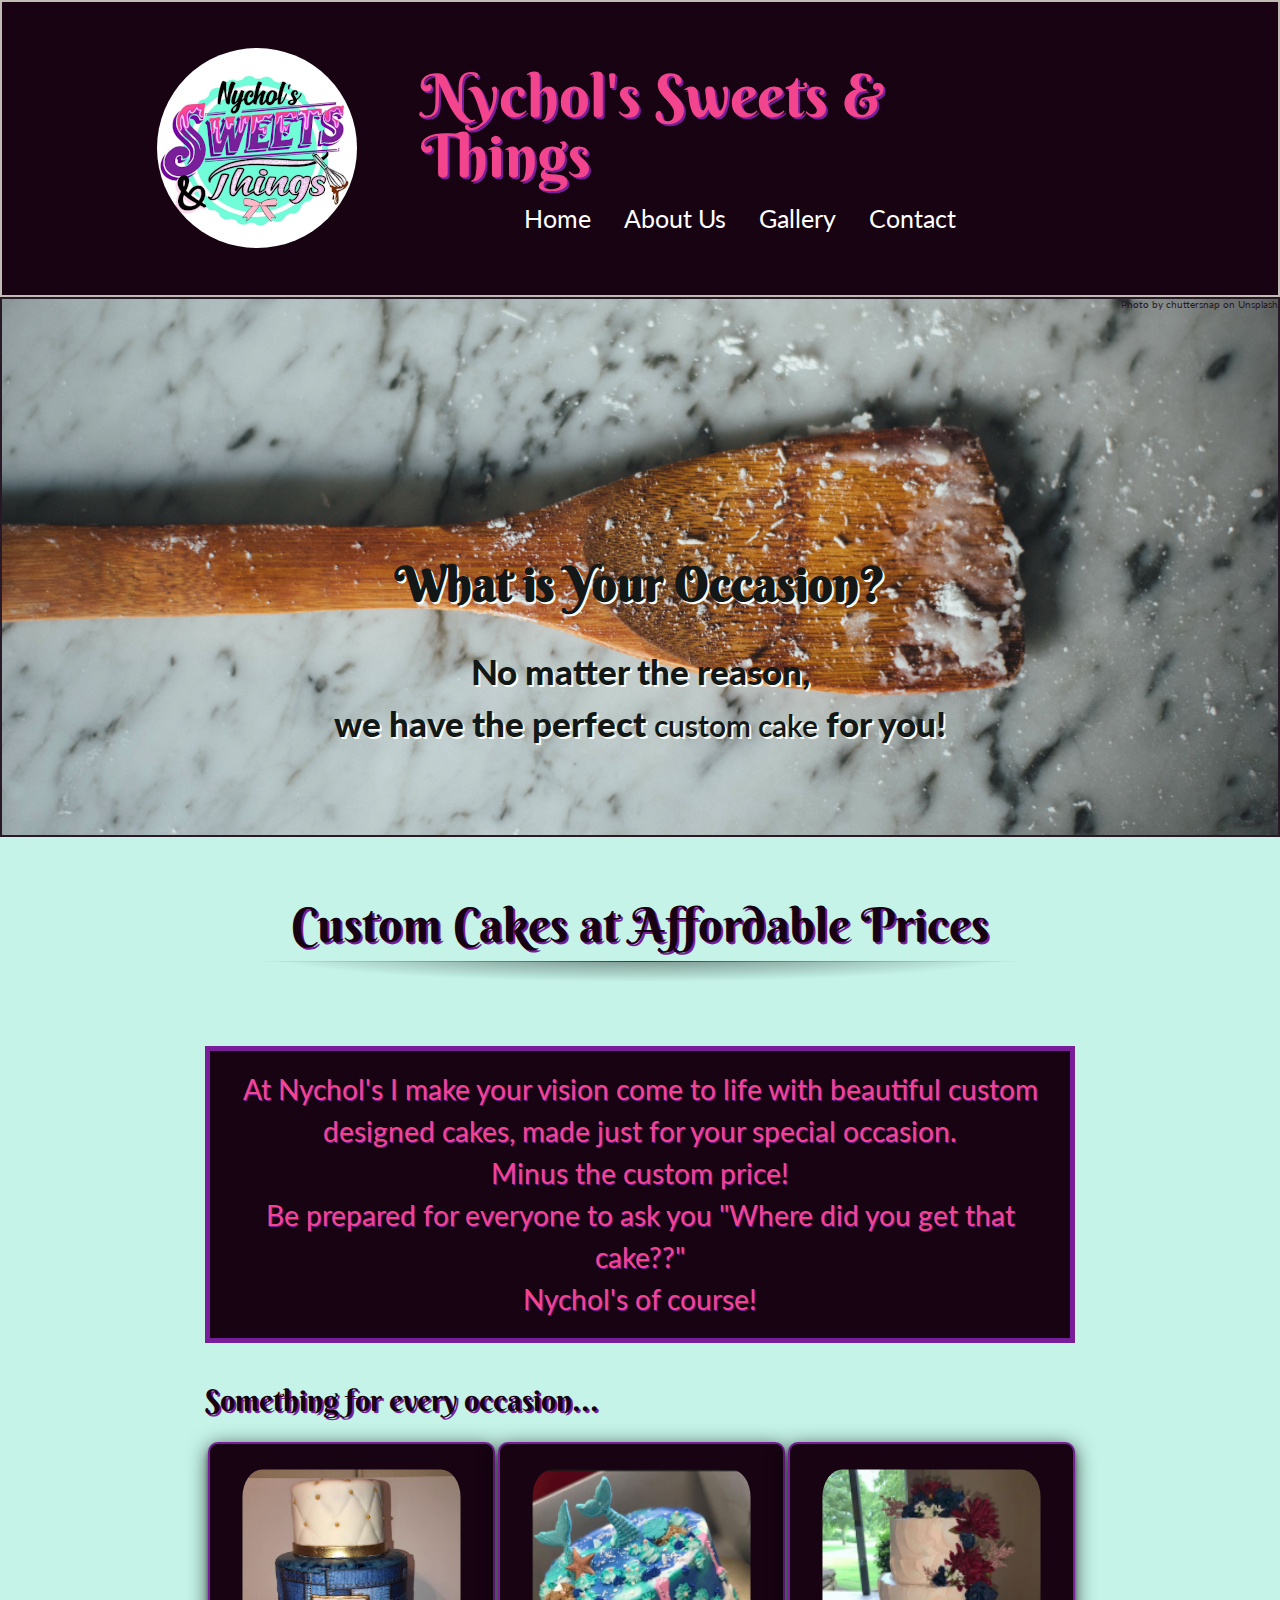
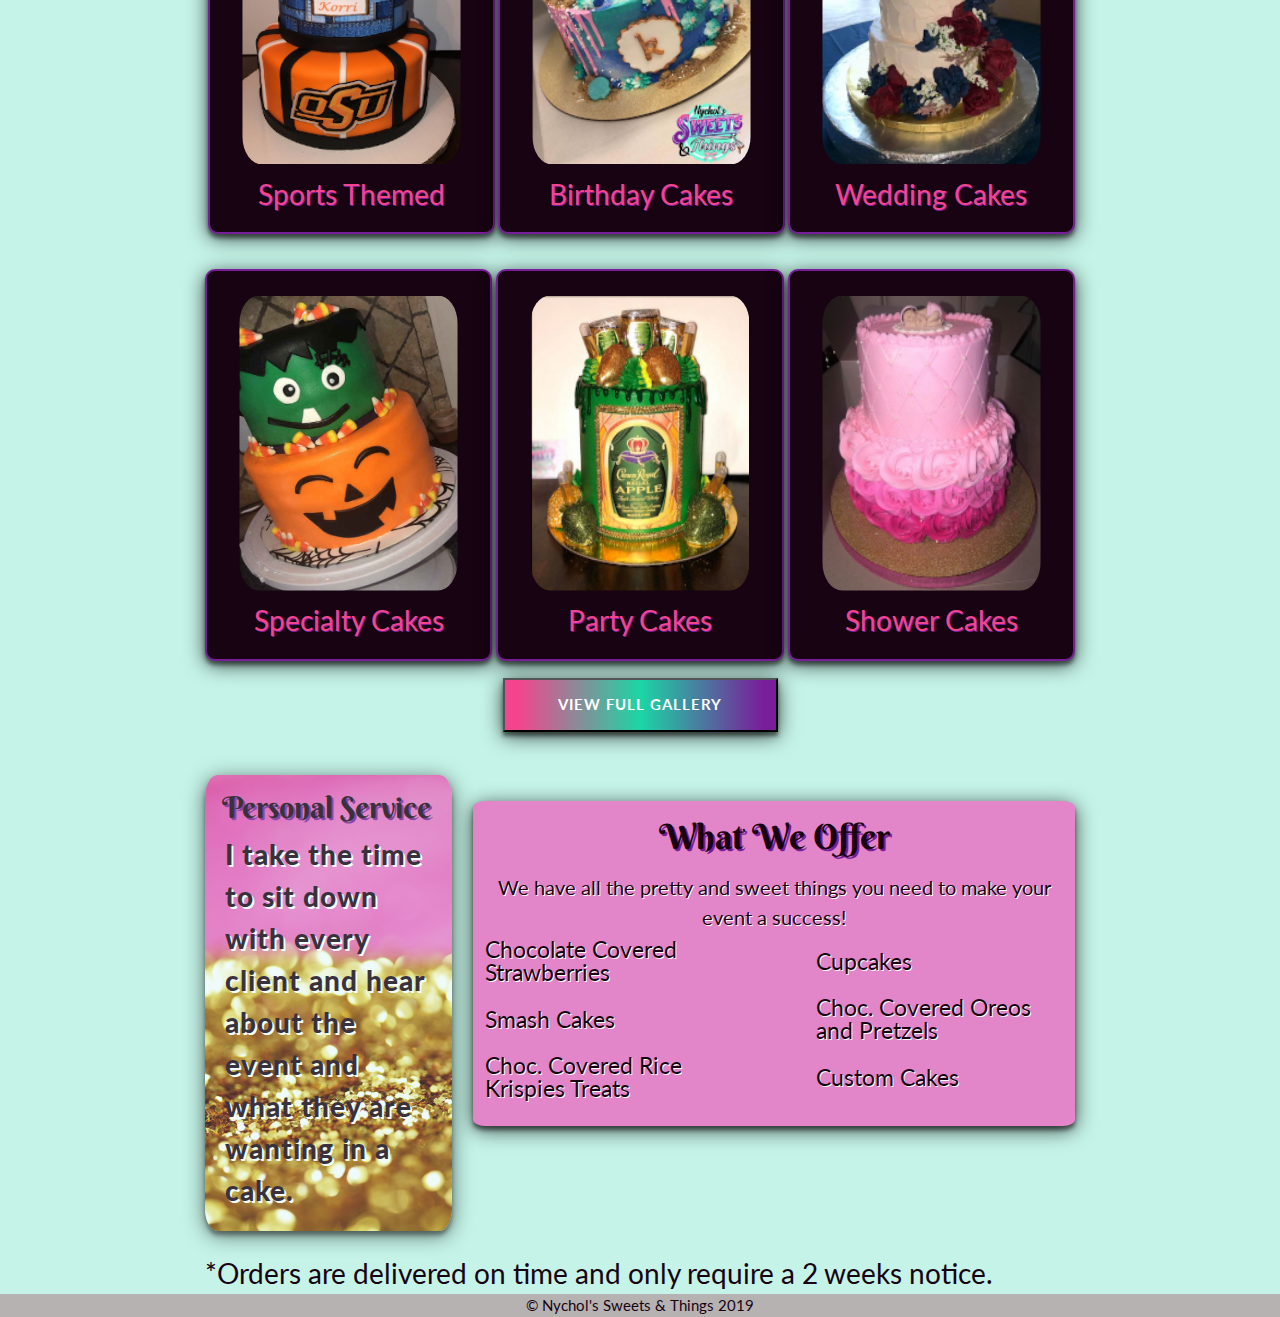
==== commit 2d5801da: "compressed large images and refactored html and css in gallery to use flexbox" ====
--- a/index.html
+++ b/index.html
@@ -13,7 +13,7 @@
 
  <!-- navigation -->
   <section class="nav-bar-container">
-    <img class='logo' src="./resources/bg-images/nycholsLogo.png" alt="Nychol's Sweets Logo"/>
+    <img class='logo' src="./resources/bg-images/nycholsLogo-c.png" alt="Nychol's Sweets Logo"/>
     <div class='nav-bar'>
       <h1>Nychol's Sweets & Things</h1>
         <nav>
@@ -41,7 +41,7 @@
   </section>
 
   <!-- Header image and text -->
-  
+
   <header class='hm-header'>
     <div class="title">
       <h2 class="hm-title">What is Your Occasion?</h2>
@@ -68,30 +68,30 @@
     <section class="home-cakes">
       
       <div class="cakes">
-        <img src="/resources/home-cakes/osu-cake.png" alt="OSU theme cake">
+        <img src="/resources/home-cakes/osu-cake-c.png" alt="OSU theme cake">
         <p>Sports Themed</p>
       </div>
       <div class="cakes">
-        <img src="/resources/home-cakes/sea-cake.png" alt="Under the sea themed cake">
+        <img src="/resources/home-cakes/sea-cake-c.png" alt="Under the sea themed cake">
         <p>Birthday Cakes</p>
       </div>
       <div class="cakes">  
-        <img src="/resources/home-cakes/wedding-cake.png" alt="Wedding cake">
+        <img src="/resources/home-cakes/wedding-cake-c.png" alt="Wedding cake">
         <p>Wedding Cakes</p>
       </div>
       <div class="cakes">  
-        <img src="/resources/home-cakes/hallween-cake.JPG" alt="Halloween themed cake">
+        <img src="/resources/home-cakes/hallween-cake-c.JPG" alt="Halloween themed cake">
         <p>Specialty Cakes</p>
       </div>
       <div class="cakes">  
-        <img src="/resources/home-cakes/greenapple-crown.png" alt="Green Apple Crown Royle cake">
+        <img src="/resources/home-cakes/greenapple-crown-c.png" alt="Green Apple Crown Royle cake">
         <p>Party Cakes</p>
       </div>
       <div class="cakes">  
-        <img src="/resources/home-cakes/Bgirl-cake.png" alt="Pink cake for baby shower">
+        <img src="/resources/home-cakes/Bgirl-cake-c.png" alt="Pink cake for baby shower">
         <p>Shower Cakes</p>
       </div>
-      <button>View Full Gallery</button>
+      <button onClick= "window.location.href = 'gallery.html';">View Full Gallery</button>
     </section>
 
     
@@ -114,13 +114,16 @@
           <li class='right'>Custom Cakes</li>
         </ul>
       </div>
-    </div>
+    
   </section>
   <p>*Orders are delivered on time and only require a 2 weeks notice.</p>
-    </div>
+  
   </section>  
     <section class="contact">
 
+    </section>
+    <section class="contact-section">
+      
     </section>
     <footer>
       <p class='copyright'>&copy; Nychol's Sweets & Things 2019</p>
@@ -128,7 +131,7 @@
 
     <script src="https://code.jquery.com/jquery-3.4.1.min.js" integrity="sha256-CSXorXvZcTkaix6Yvo6HppcZGetbYMGWSFlBw8HfCJo="
     crossorigin="anonymous"></script>
-  <script src="https://cdn.jsdelivr.net/npm/popper.js@1.16.0/dist/umd/popper.min.js" integrity="sha384-Q6E9RHvbIyZFJoft+2mJbHaEWldlvI9IOYy5n3zV9zzTtmI3UksdQRVvoxMfooAo" crossorigin="anonymous"></script>
+  <script src="https://cdn.jsdelivr.net/npm/popper.js@1.16.0/dist/umd/popper.min.js" integrity="sha384-Q6E9RHvbIyZFJoft+2mJbHaEWldlvI9IOYy5n3zV9zzTtmI3UksdQRVvoxMfooAo" crossorigin="anonymous"></script> 
   <script src="https://stackpath.bootstrapcdn.com/bootstrap/4.4.0/js/bootstrap.min.js" integrity="sha384-3qaqj0lc6sV/qpzrc1N5DC6i1VRn/HyX4qdPaiEFbn54VjQBEU341pvjz7Dv3n6P" crossorigin="anonymous"></script>
   <script type='text/javascript' src='js/scripts.js'></script>
   
--- a/css/index.css
+++ b/css/index.css
@@ -309,6 +309,7 @@
 @media (max-width:600px) {
   .hm-header .title {
     margin-top: 65%;
+    top: 85%;
   }
 }
 .hm-header .hm-title {
@@ -548,8 +549,7 @@
 }
 @media (max-width:600px) {
   .gallery-header .gallery-title {
-    top: 80%;
-    margin-top: 10%;
+    top: 83%;
   }
 }
 .gallery-header .gallery-h2 {
@@ -564,17 +564,37 @@
   text-shadow: 2px 2px #FFFFFF;
   font-size: 3rem;
 }
+.gallery-header .btn {
+  font-size: 1.5rem;
+  margin-top: 60%;
+}
+.gallery-header .dropdown-menu {
+  background: #170312;
+}
+.gallery-header .dropdown-menu .dropdown-item {
+  color: #FFFFFF;
+  font-size: 1.5rem;
+  font-weight: bold;
+}
+.gallery-header .dropdown-menu .dropdown-item:hover {
+  color: #f3458e;
+}
 .image-gallery-section {
-  margin: 5% 2%;
+  margin: 0 auto;
+  width: 65%;
 }
 .image-gallery-section .image-cards {
-  overflow: hidden;
-  margin: 2%;
+  margin: 5%;
+  display: flex;
+  justify-content: space-evenly;
+  align-items: center;
+  flex-wrap: wrap;
 }
 @media (max-width:800px) {
   .image-gallery-section .image-cards {
     margin: 0 auto;
     width: 60%;
+    overflow: visible;
   }
 }
 .image-gallery-section .image-cards img {
@@ -584,5 +604,23 @@
   background: #fff;
   box-shadow: 0px 4px 20px rgba(0, 0, 0, 0.15), 0px 4px 4px rgba(0, 0, 0, 0.05);
   border-radius: 10%;
-  margin: 2% 0;
-}
+  margin: 4%;
+  padding: 2%;
+}
+@media (max-width:800px) {
+  .image-gallery-section .image-cards img {
+    width: 300px;
+    height: 300px;
+    margin: 0 auto;
+  }
+}
+.top {
+  float: right;
+  margin: 2% 15%;
+  font-size: 1.5rem;
+  color: #170312;
+}
+.top:hover {
+  text-decoration: underline;
+  color: #f3458e;
+}
